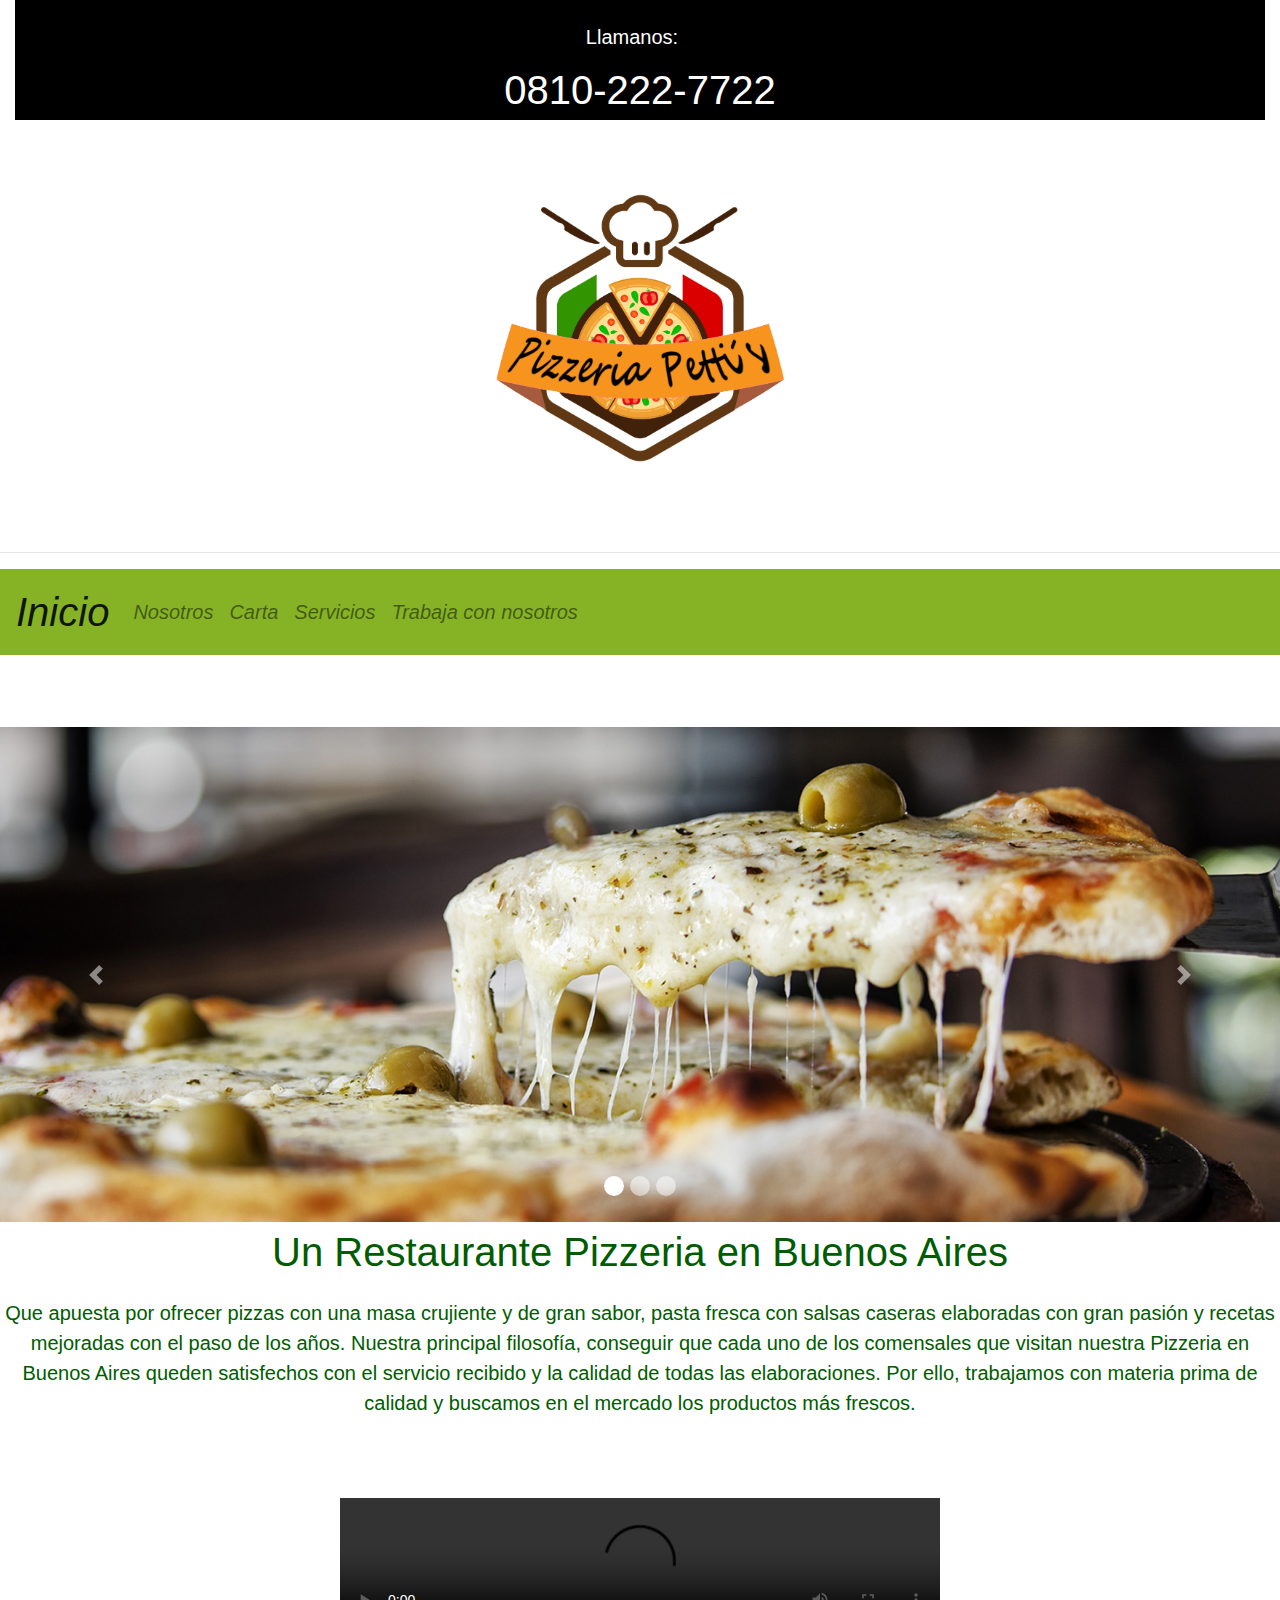
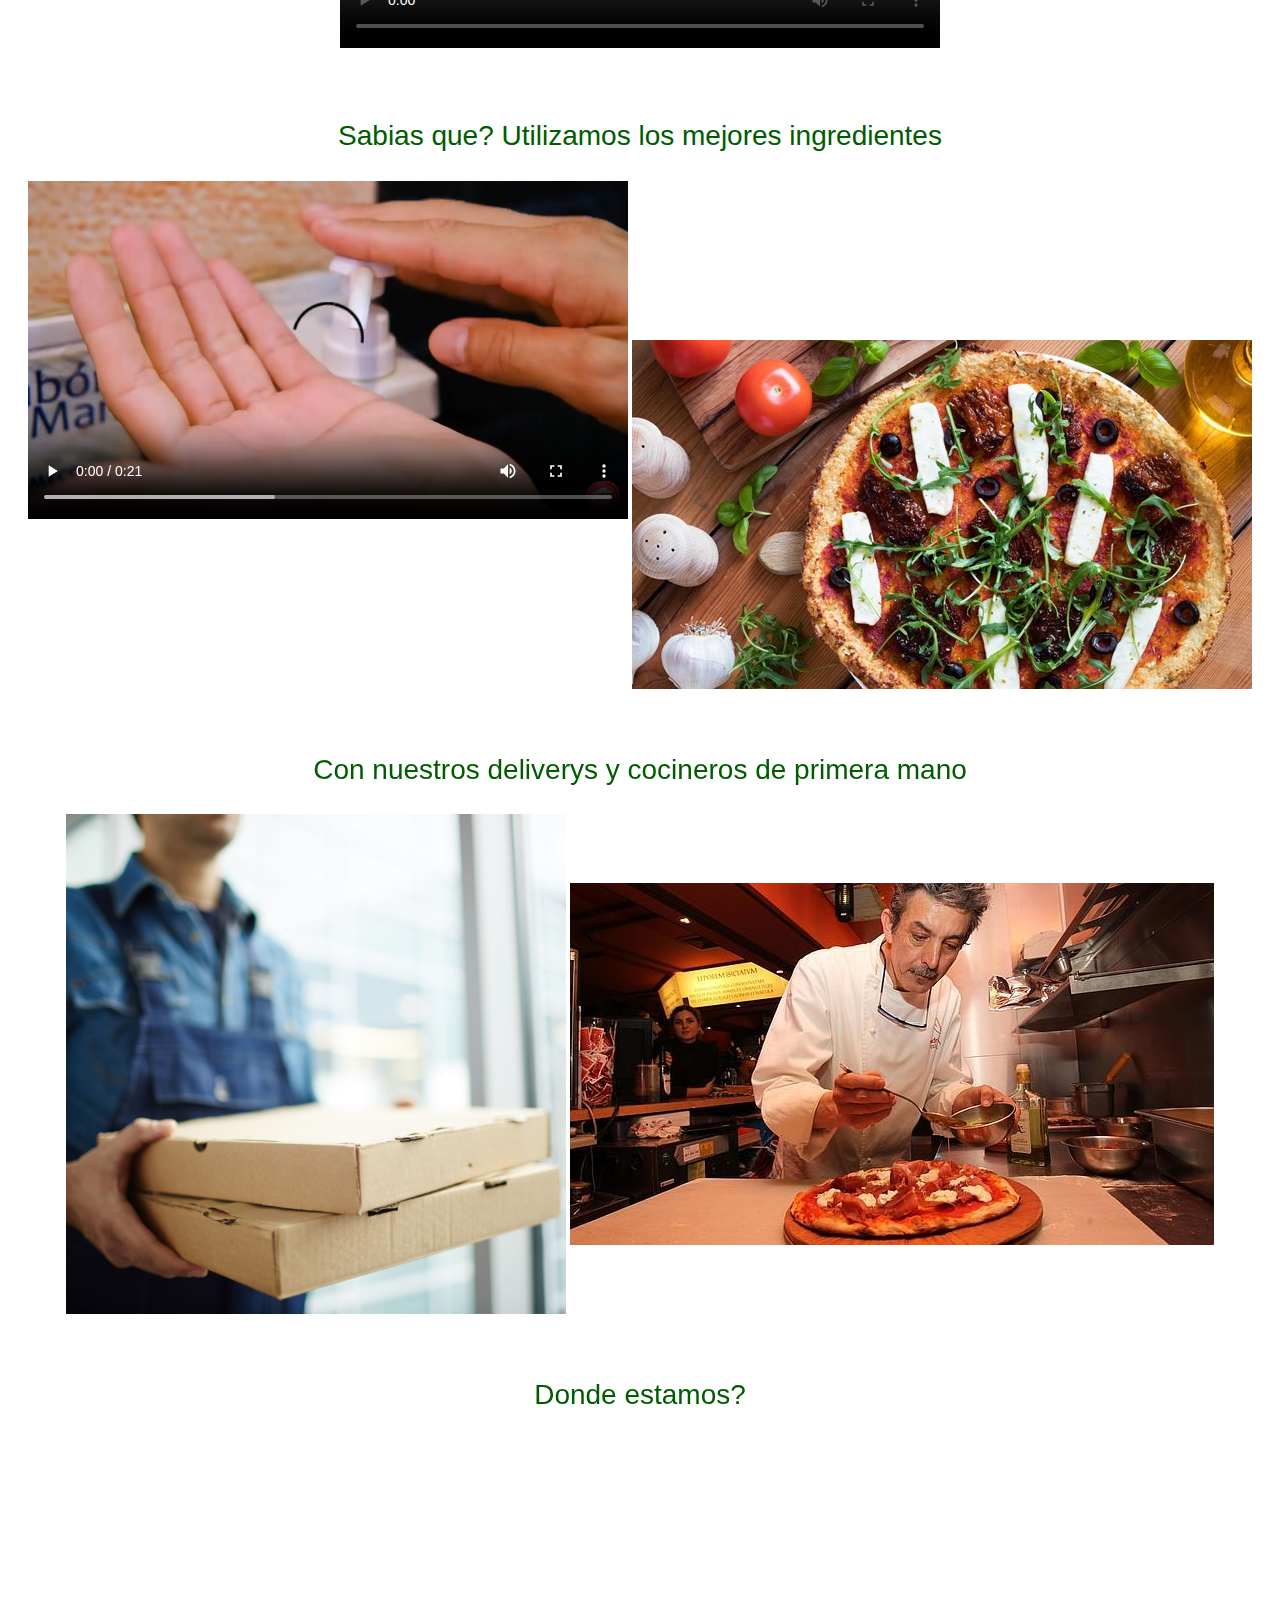
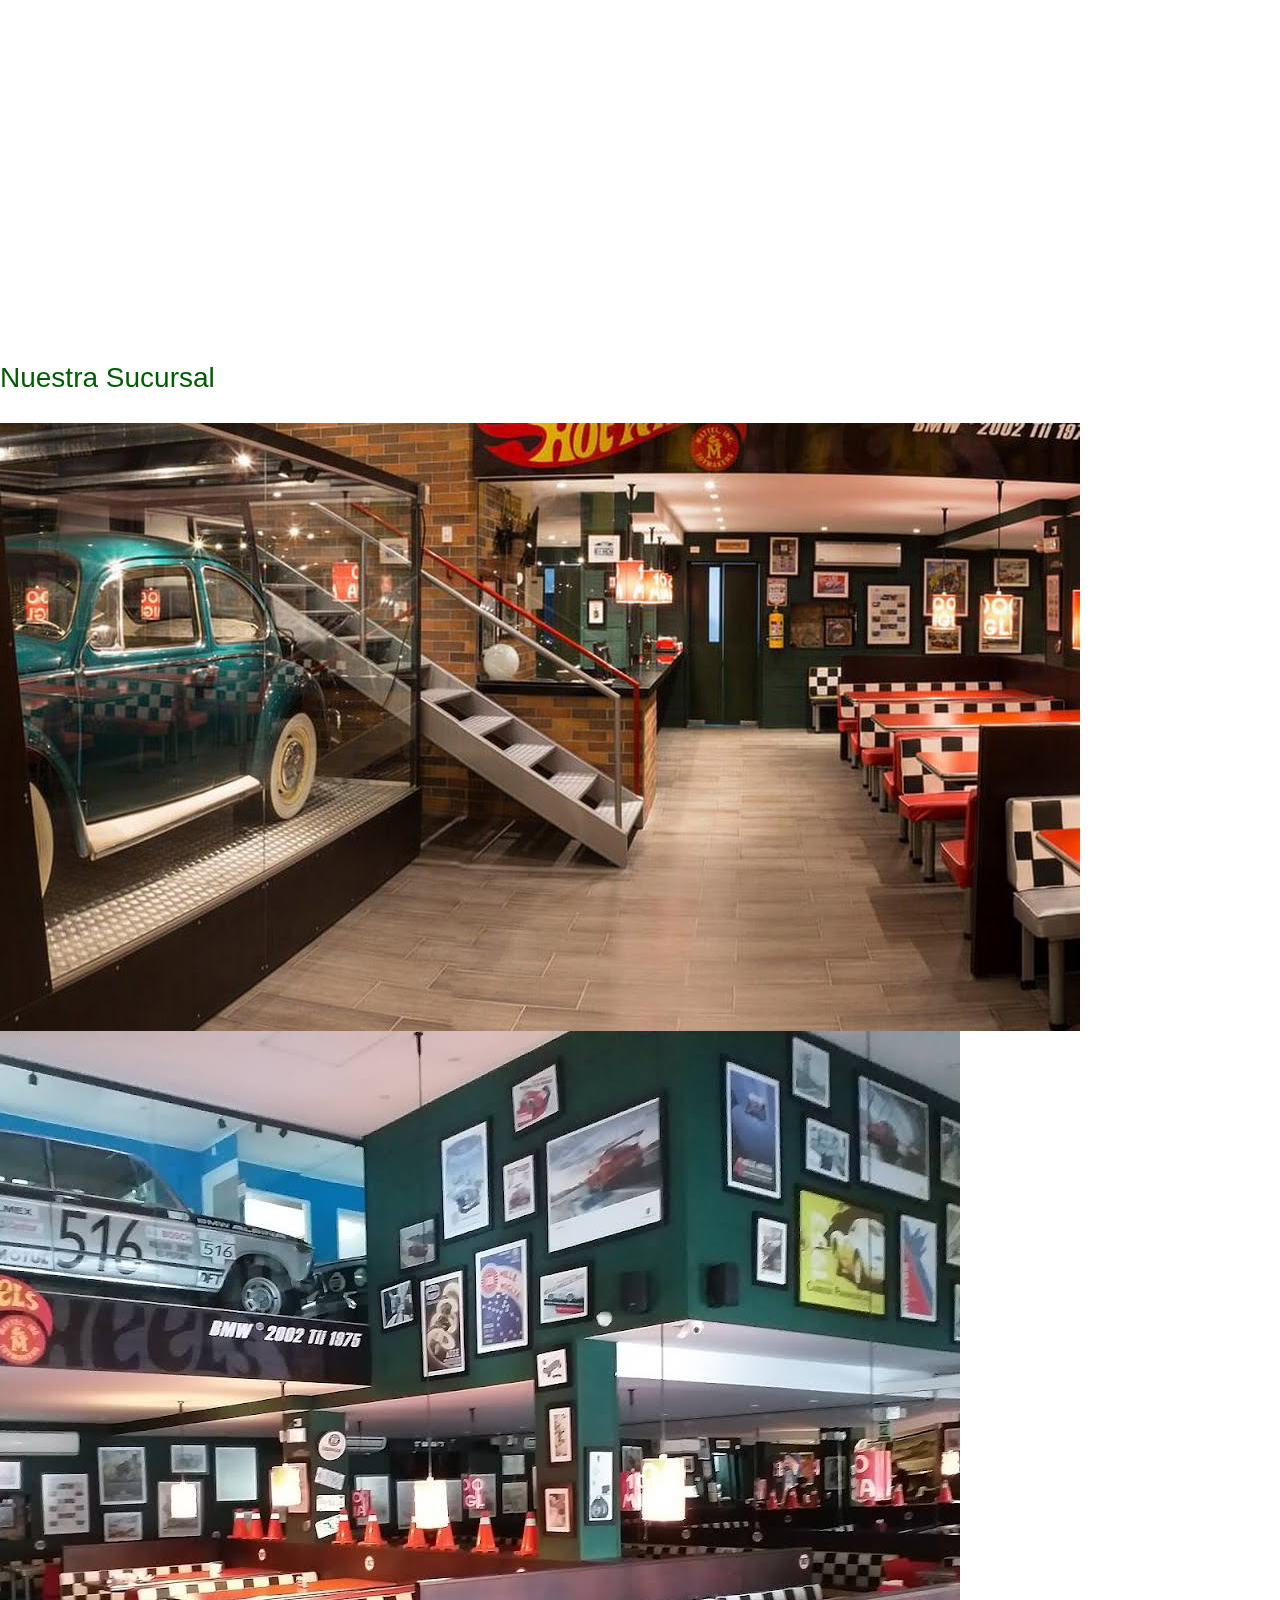
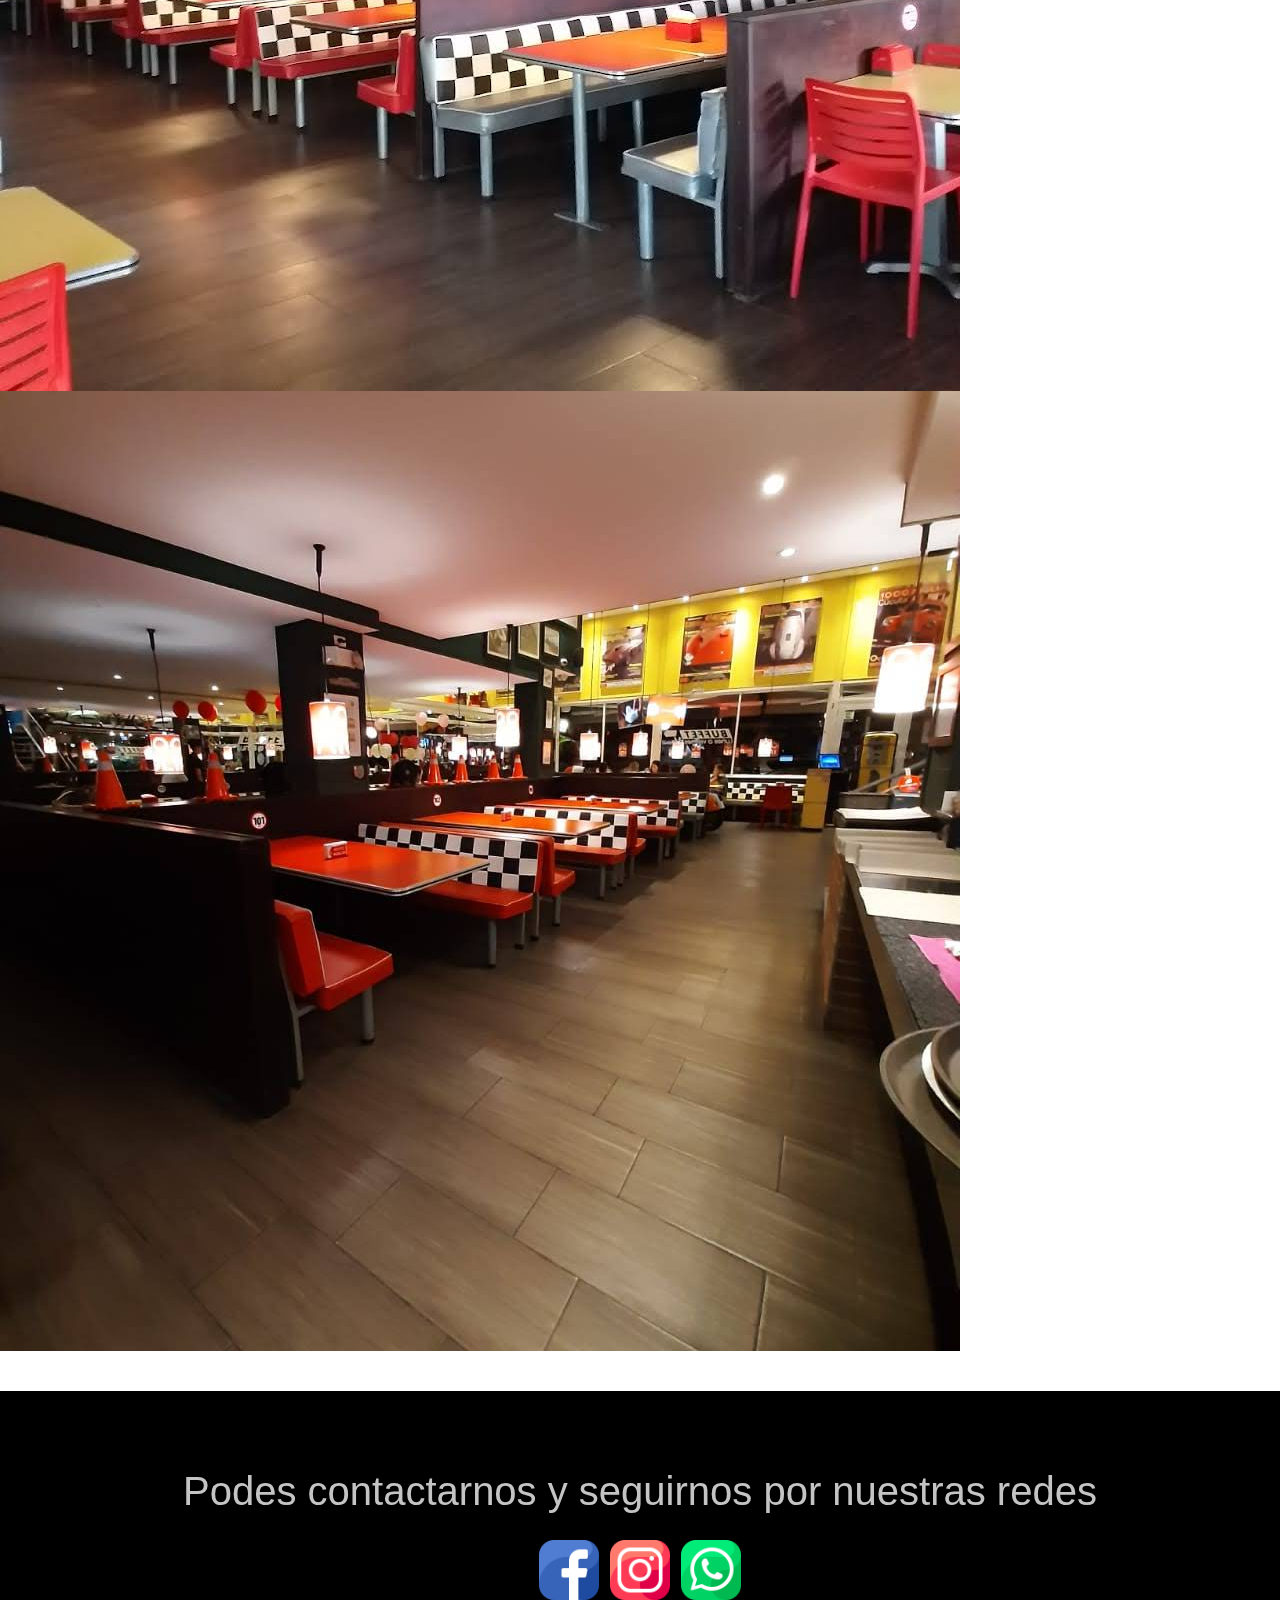
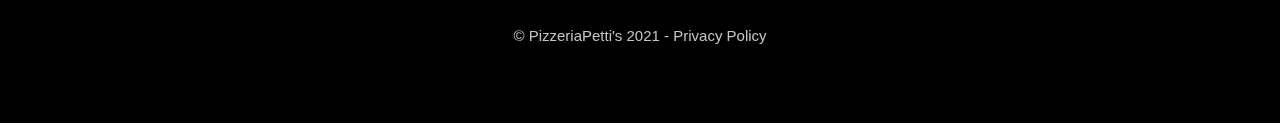
==== index.html @ 9bfde707 "Cambios en las imagenes" ====
<!DOCTYPE html>
<html lang="en">
<head>
    <meta charset="UTF-8">
    <meta http-equiv="X-UA-Compatible" content="IE=edge">
    <meta name="viewport" content="width=device-width, initial-scale=1.0">
    <title>Pizzeria Petti</title>

    <!--CSS local-->
    <link rel="stylesheet" href="style.css">

    <!--Tipografia-->
    <link rel="preconnect" href="https://fonts.googleapis.com">
    <link rel="preconnect" href="https://fonts.gstatic.com" crossorigin>
    <link href="https://fonts.googleapis.com/css2?family=Lobster&display=swap" rel="stylesheet">

    <!--CSS Bootstrap-->
    <link rel="stylesheet"href="https://cdnjs.cloudflare.com/ajax/libs/animate.css/4.1.1/animate.min.css"/>



    <!--ETIQUETAS META-->
    <!--Descripcion-->
    <meta name="description" content="Pagina web sobre un local de pizzeria donde se narra la historia, se ofrecen servicios y opciones de carta variadas">

    <!--   -->
    <meta name="Keywords" content="google, venta, publicidad, internet, avisos, marketing, servicios, buscador">
    <meta name="Keywords" content="pizza, pizzeria, venta, local, local de pizzas, italiano, pizzeria italiana, cocina italiana, comida italiana, comida clasica, pizza clasica, clasico italiano">
    <meta name="author" content="Pizzeria Petti">
    <!-- titulo y descripcion en la busqueda-->
    <meta name="title" content="Pizzeria Petti - originale e italiano">
    <meta name="description" content="Local de pizzeria con servicios, carta y mucha historia sobre la misma">
    <!--   -->

    <meta name="ROBOTS" content="INDEX, FOLLOW">
    <meta name="ROBOTS" content="ALL">
    <meta name="revisit-after" content="5 days">

    <!-- idioma -->
    <meta name="language" content="Spanish">
    <meta name="city" content="Buenos Aires">
    <meta name="country" content="Argentina">
    <meta name="doc-type" content="Web Page">
    <!--   -->

    <!DOCTYPE html>
    <html lang="en">
    <head>
        <meta charset="UTF-8">
        <meta http-equiv="X-UA-Compatible" content="IE=edge">
        <meta name="viewport" content="width=device-width, initial-scale=1.0">
        <title>Pizzeria Petti</title>
    
        <!--CSS local-->
        <link rel="stylesheet" href="style.css">
    
        <!--Tipografia-->
        <link rel="preconnect" href="https://fonts.googleapis.com">
        <link rel="preconnect" href="https://fonts.gstatic.com" crossorigin>
        <link href="https://fonts.googleapis.com/css2?family=Lobster&display=swap" rel="stylesheet">
    
        <!--CSS Bootstrap-->
        <link rel="stylesheet"href="https://cdnjs.cloudflare.com/ajax/libs/animate.css/4.1.1/animate.min.css"/>
    
    
    
        <!--ETIQUETAS META-->
        <!--Descripcion-->
        <meta name="description" content="Pagina web sobre un local de pizzeria donde se narra la historia, se ofrecen servicios y opciones de carta variadas">
    
        <!--   -->
        <meta name="Keywords" content="google, venta, publicidad, internet, avisos, marketing, servicios, buscador">
        <meta name="Keywords" content="pizza, pizzeria, venta, local, local de pizzas, italiano, pizzeria italiana, cocina italiana, comida italiana, comida clasica, pizza clasica, clasico italiano">
        <meta name="author" content="Pizzeria Petti">
        <!-- titulo y descripcion en la busqueda-->
        <meta name="title" content="Pizzeria Petti - originale e italiano">
        <meta name="description" content="Local de pizzeria con servicios, carta y mucha historia sobre la misma">
        <!--   -->
    
        <meta name="ROBOTS" content="INDEX, FOLLOW">
        <meta name="ROBOTS" content="ALL">
        <meta name="revisit-after" content="5 days">
    
        <!-- idioma -->
        <meta name="language" content="Spanish">
        <meta name="city" content="Buenos Aires">
        <meta name="country" content="Argentina">
        <meta name="doc-type" content="Web Page">
        <!--   -->
    
    
    </head>
    <body>
        <header class="header--size--color">
            <div class="container-fluid">
              <nav class="navbar-dark sticky-top">
                <a class="navbar-brand">Llamanos:</a>
                <ul class="navbar-nav">
                  <li class="nav-item">
                    0810-222-7722
                  </li>
                </ul>
              </nav>
            <div>
                <img src="img/logo de pizzeria inicio.png" alt="logo de la pizzeria" class = "logoPizza" width=400px>
            <!--
                <h1 class = "tittle">Pizzeria Petti's</h1> <br>
                <img class = "logoPizza" src="img/img logo 2.png" alt="logo"></div>
                <h2 class = "subTittle">originale e italiano</h2>
                <a href="index.html"></a><img class="header__img--size" src="img/img logo 2.png" alt="logo de la pizzeria" width="200px">
                -->
        </header> <hr>
                    
            
        <main>
            <!--Nav de Bootstrap-->
            <nav class="navbar navbar-expand-lg navbar-light color-nav">
                <a class="navbar-brand" href="index.html" >Inicio</a>
                <!--A partir de aca es donde se separan al tener una resolucion menor-->
                <button class="navbar-toggler" type="button" data-toggle="collapse" data-target="#navbarNav" aria-controls="navbarNav" aria-expanded="false" aria-label="Toggle navigation">
                  <span class="navbar-toggler-icon"></span>
                </button>
                <div class="collapse navbar-collapse" id="navbarNav">
                  <ul class="navbar-nav">
                    <li class="nav-item">
                        <a class="nav-link" href="nosotros.html">Nosotros</a>
                    </li>
                    <li class="nav-item">
                        <a class="nav-link" href="carta.html">Carta</a>
                    </li>
                    <li class="nav-item">
                        <a class="nav-link" href="servicios.html">Servicios</a>
                    </li>
                    <li class="nav-item">
                        <a class="nav-link" href="contacto.html">Trabaja con nosotros</a>
                    </li>
                  </ul>
                </div>
              </nav>
              <br><br><br>
            
    
            <!--CAROUSEL-->
            <div class="sec">
    
                <div id="demo" class="carousel slide" data-ride="carousel">
    
                    <!-- Indicators -->
                    <ul class="carousel-indicators">
                        <li data-target="#demo" data-slide-to="0" class="active"></li>
                        <li data-target="#demo" data-slide-to="1"></li>
                        <li data-target="#demo" data-slide-to="2"></li>
                    </ul>
                
                    <!-- The slideshow -->
                    <div class="carousel-inner">
                    <div class="carousel-item active">
                        <img src="img/carousel 1.jpg" alt="pizza 1">
                    </div>
                    <div class="carousel-item">
                        <img src="img/carousel 2.jpg" alt="pizza 2">
                    </div>
                    <div class="carousel-item">
                        <img src="img/carousel 3.jpg" alt="pizza 3">
                    </div>
                
                    <!-- Left and right controls -->
                    <a class="carousel-control-prev" href="#demo" data-slide="prev">
                    <span class="carousel-control-prev-icon"></span>
                    </a>
                    <a class="carousel-control-next" href="#demo" data-slide="next">
                    <span class="carousel-control-next-icon"></span>
                    </a>
                
                </div>
            </div>
                
            <div class="importantText">
                <p class="importantTextTitle">Un Restaurante Pizzeria en Buenos Aires</p>
                <p class="importantText-text-1">Que apuesta por ofrecer pizzas con una masa crujiente y de gran sabor, pasta fresca con salsas caseras elaboradas con gran pasión y recetas mejoradas con el paso de los años.
                
                Nuestra principal filosofía, conseguir que cada uno de los comensales que visitan nuestra Pizzeria en Buenos Aires queden satisfechos con el servicio recibido y la calidad de todas las elaboraciones. Por ello, trabajamos con materia prima de calidad y buscamos en el mercado los productos más frescos.</p> 
            </div>
    
            <div class="article__align">
                <video class="article__video--size" src="videos/video pizzas.mp4" controls preload="auto" width="600px" class="paddingCenter"></video>
    
                <h3 class="article__animation">Sabias que? Utilizamos los mejores ingredientes</h3>
                <video class="article__video--size"src="videos/video ingredientes.mp4" controls width="600px"></video>
                <img src="galeria/ingredientes 2.jpg" alt="ingredientes">
    
                <h3>Con nuestros deliverys y cocineros de primera mano</h3>
                <img class="article__img--size" src="galeria/delivery.jpg" alt="delivery" width="500px">
                <img class="article__img--size" src="galeria/chefs.jpg" alt="cocineros">
    
                <h3>Donde estamos?</h3>
                <iframe src="https://www.google.com/maps/embed?pb=!1m18!1m12!1m3!1d87506.65284591424!2d-58.463329864089964!3d-34.618227421806665!2m3!1f0!2f0!3f0!3m2!1i1024!2i768!4f13.1!3m3!1m2!1s0x95bcca3b4ef90cbd%3A0xa0b3812e88e88e87!2sBuenos%20Aires%2C%20CABA!5e0!3m2!1ses!2sar!4v1634168622980!5m2!1ses!2sar" width="600" height="450" style="border:0;" allowfullscreen=""    loading="lazy"></iframe>
    
            </div>
            
                    
            <!--EACH - INICIO-->
            <div class="article__align-sucursal">
                <h3>Nuestra Sucursal</h3>
                <img src="img/local/local1.jpg" alt="primera imagen del local">
                <img src="img/local/local2.jpg" alt="segunda imagen del local">
                <img src="img/local/local3.jpg" alt="tercer imagen del local">
            </div>

    
        </main>
        <footer class="footer__bg--color footer--font">
            <div class="redesSociales" alt="reaccion logo" width="60"><p>Podes contactarnos y seguirnos por nuestras redes</p>
                <img src="img/redes sociales logos/facebook-logo.png" alt="facebook" width="60px">
                <img src="img/redes sociales logos/instagram-logo.png" alt="instagram" width="60px">
                <img src="img/redes sociales logos/whatsapp-logo.png" alt="whatsapp" width="60px">
            </div>
            <p class="privacy-policy-font">© PizzeriaPetti's 2021 - Privacy Policy</p>
        </footer>
        
        <!--BOOTSTRAP LIBRERIA JS-->
    
        <script src="https://cdn.jsdelivr.net/npm/jquery@3.5.1/dist/jquery.slim.min.js" integrity="sha384-DfXdz2htPH0lsSSs5nCTpuj/zy4C+OGpamoFVy38MVBnE+IbbVYUew+OrCXaRkfj" crossorigin="anonymous"></script>
    
        <script src="https://cdn.jsdelivr.net/npm/popper.js@1.16.1/dist/umd/popper.min.js" integrity="sha384-9/reFTGAW83EW2RDu2S0VKaIzap3H66lZH81PoYlFhbGU+6BZp6G7niu735Sk7lN" crossorigin="anonymous"></script>
        <script src="https://cdn.jsdelivr.net/npm/bootstrap@4.6.1/dist/js/bootstrap.min.js" integrity="sha384-VHvPCCyXqtD5DqJeNxl2dtTyhF78xXNXdkwX1CZeRusQfRKp+tA7hAShOK/B/fQ2" crossorigin="anonymous"></script>
    
        <link rel="stylesheet" href="https://cdn.jsdelivr.net/npm/bootstrap@4.6.1/dist/css/bootstrap.min.css" integrity="sha384-zCbKRCUGaJDkqS1kPbPd7TveP5iyJE0EjAuZQTgFLD2ylzuqKfdKlfG/eSrtxUkn" crossorigin="anonymous">
    
        <!--VINCULAR BOOTSTRAP CSS-->
    
        <link rel="stylesheet" href="css/bootstrap.min.css">
    
        <!--VINCULAR BOOTSTRAP JS-->
        
        <script src="js/bootstrap.min.js"></script>
    
    </body>
    </html>
---- style.css ----
* {
  margin: 0;
  padding: 0;
}

/*.color-nav{
    background-color:rgb(231, 125, 118);
}*/
.navbar {
  font-size: 20px;
  font-style: italic;
}

.navbar .color-nav {
  color: black;
}

.navbar .navbar-brand {
  font-size: 40px;
}

.header__img--size:hover {
  -webkit-transition: -webkit-transform 0.5s ease;
  transition: -webkit-transform 0.5s ease;
  transition: transform 0.5s ease;
  transition: transform 0.5s ease, -webkit-transform 0.5s ease;
  -webkit-transform: scale(1.2, 1.2);
          transform: scale(1.2, 1.2);
}

.article_animation {
  -webkit-animation-name: efecto;
          animation-name: efecto;
  -webkit-animation-timing-function: ease-in;
          animation-timing-function: ease-in;
  -webkit-animation-duration: 1s;
          animation-duration: 1s;
}

body {
  background-repeat: repeat;
  background-size: cover;
  background-size: contain;
}

main {
  color: #005c00;
  font-family: 'Urbanist', sans-serif;
}

fieldset {
  background-color: #dfd9a3;
  color: #753939;
  background: -webkit-gradient(linear, left top, left bottom, from(#ede9c0), color-stop(49%, #e8e199), to(#e6dc7a));
  background: linear-gradient(#ede9c0 0%, #e8e199 49%, #e6dc7a 100%);
}

.border {
  border: 5px solid #ca4355;
}

.importantText {
  text-align: center;
}

.importantTextTitle {
  font-size: 40px;
}

.importantText-text-1 {
  font-size: 20px;
}

.imagenesSucursal-size {
  -webkit-box-align: center;
      -ms-flex-align: center;
          align-items: center;
}

.nosotrosFont {
  font-size: 110%;
  /*text-transform: lowercase;*/
  word-spacing: 5px;
  display: -webkit-box;
  display: -ms-flexbox;
  display: flex;
  -ms-flex-wrap: wrap;
      flex-wrap: wrap;
  -webkit-box-orient: horizontal;
  -webkit-box-direction: normal;
      -ms-flex-direction: row;
          flex-direction: row;
  -webkit-box-pack: center;
      -ms-flex-pack: center;
          justify-content: center;
  -webkit-animation-name: efecto;
          animation-name: efecto;
  -webkit-animation-timing-function: ease-in;
          animation-timing-function: ease-in;
  -webkit-animation-duration: 1s;
          animation-duration: 1s;
}

.imgCarta:hover {
  -webkit-transition: -webkit-transform 0.5s ease;
  transition: -webkit-transform 0.5s ease;
  transition: transform 0.5s ease;
  transition: transform 0.5s ease, -webkit-transform 0.5s ease;
  -webkit-transform: scale(1.2, 1.2);
          transform: scale(1.2, 1.2);
}

.textPadding, h3, .article__align {
  padding-top: 5%;
}

h3 {
  padding-bottom: 20px;
}

.cartaCenter {
  -webkit-animation-name: efecto;
          animation-name: efecto;
  -webkit-animation-timing-function: ease-in;
          animation-timing-function: ease-in;
  -webkit-animation-duration: 0.5s;
          animation-duration: 0.5s;
}

.cartaCenter li {
  display: inline-block;
  padding-left: 7%;
  padding-right: 2%;
  padding-bottom: 8%;
}

.contenedores {
  display: -ms-grid;
  display: grid;
  font-size: 20px;
  color: #31a331;
  border: 3px solid black;
  -ms-grid-columns: 1fr 1fr 1fr;
      grid-template-columns: 1fr 1fr 1fr;
  -ms-grid-rows: 30% 50% 20%;
      grid-template-rows: 30% 50% 20%;
      grid-template-areas: "header header header" "relleno relleno relleno" "footer footer footer";
  -webkit-animation-name: efecto;
          animation-name: efecto;
  -webkit-animation-timing-function: ease-in;
          animation-timing-function: ease-in;
  -webkit-animation-duration: 0.5s;
          animation-duration: 0.5s;
}

.container, .nosotrosFont, .article__align, .cartaCenter li, .contenedores {
  text-align: center;
}

.container-fixed {
  width: 100%;
}

.relleno {
  grid-area: "relleno";
  background-color: white;
  height: 100px;
}

.carousel .carousel-indicators li {
  height: 20px;
  width: 20px;
  border-radius: 100%;
}

.carousel img {
  -o-object-fit: cover;
     object-fit: cover;
  -o-object-position: center;
     object-position: center;
  height: 55vh;
  width: 100%;
}

.footer {
  grid-area: "footer";
  background-color: white;
  height: 40px;
}

.local1-icon {
  background-image: url("img/local/local1.jpg");
  background-size: cover;
  background-position: center;
}

.local2-icon {
  background-image: url("img/local/local2.jpg");
  background-size: cover;
  background-position: center;
}

.local3-icon {
  background-image: url("img/local/local3.jpg");
  background-size: cover;
  background-position: center;
}

@media only screen and (max-width: 480px) {
  .contenedores {
    font-size: 12px;
    padding-bottom: 20px;
  }
  .nosotrosFont {
    font-size: 15px;
  }
}

@media only screen and (max-width: 600px) {
  .contenedores {
    font-size: 14px;
    padding-bottom: 50px;
  }
  .nosotrosFont {
    font-size: 16px;
  }
  .cartaCenter {
    font-size: 20px;
  }
}

@media only screen and (max-width: 1200px) {
  .contenedores {
    font-size: 18px;
    padding-bottom: 50px;
  }
  .nosotrosFont {
    font-size: 20px;
  }
  .cartaCenter {
    font-size: 20px;
  }
}

@-webkit-keyframes efecto {
  0% {
    opacity: 10%;
  }
  50% {
    opacity: 50%;
  }
}

@keyframes efecto {
  0% {
    opacity: 10%;
  }
  50% {
    opacity: 50%;
  }
}

.header--size--color {
  font-size: 40px;
  text-align: center;
  font-family: sans-serif;
  -webkit-transition: 2s;
  transition: 2s;
}

.logoPizza {
  padding: 20px;
  border: 20px solid white;
  margin: 20px;
  -webkit-animation-name: efecto;
          animation-name: efecto;
  -webkit-animation-timing-function: ease-in;
          animation-timing-function: ease-in;
  -webkit-animation-duration: 1s;
          animation-duration: 1s;
}

.navbar-dark {
  background-color: black;
}

.nav-item {
  color: white;
}

.color-nav {
  background-color: #86b325;
}

footer {
  background-color: black;
  color: #c4c4c4;
  font-family: 'Urbanist', sans-serif;
  font-size: 35px;
  text-align: center;
  padding: 20px;
  margin-top: 40px;
  border: 40px solid black;
}

footer .privacy-policy-font {
  font-size: 15px;
}

footer .redesSociales {
  font-size: 40px;
  padding: 10px;
  border-bottom: 15px solid black;
}
/*# sourceMappingURL=style.css.map */
---- style.css ----
* {
  margin: 0;
  padding: 0;
}

/*.color-nav{
    background-color:rgb(231, 125, 118);
}*/
.navbar {
  font-size: 20px;
  font-style: italic;
}

.navbar .color-nav {
  color: black;
}

.navbar .navbar-brand {
  font-size: 40px;
}

.header__img--size:hover {
  -webkit-transition: -webkit-transform 0.5s ease;
  transition: -webkit-transform 0.5s ease;
  transition: transform 0.5s ease;
  transition: transform 0.5s ease, -webkit-transform 0.5s ease;
  -webkit-transform: scale(1.2, 1.2);
          transform: scale(1.2, 1.2);
}

.article_animation {
  -webkit-animation-name: efecto;
          animation-name: efecto;
  -webkit-animation-timing-function: ease-in;
          animation-timing-function: ease-in;
  -webkit-animation-duration: 1s;
          animation-duration: 1s;
}

body {
  background-repeat: repeat;
  background-size: cover;
  background-size: contain;
}

main {
  color: #005c00;
  font-family: 'Urbanist', sans-serif;
}

fieldset {
  background-color: #dfd9a3;
  color: #753939;
  background: -webkit-gradient(linear, left top, left bottom, from(#ede9c0), color-stop(49%, #e8e199), to(#e6dc7a));
  background: linear-gradient(#ede9c0 0%, #e8e199 49%, #e6dc7a 100%);
}

.border {
  border: 5px solid #ca4355;
}

.importantText {
  text-align: center;
}

.importantTextTitle {
  font-size: 40px;
}

.importantText-text-1 {
  font-size: 20px;
}

.imagenesSucursal-size {
  -webkit-box-align: center;
      -ms-flex-align: center;
          align-items: center;
}

.nosotrosFont {
  font-size: 110%;
  /*text-transform: lowercase;*/
  word-spacing: 5px;
  display: -webkit-box;
  display: -ms-flexbox;
  display: flex;
  -ms-flex-wrap: wrap;
      flex-wrap: wrap;
  -webkit-box-orient: horizontal;
  -webkit-box-direction: normal;
      -ms-flex-direction: row;
          flex-direction: row;
  -webkit-box-pack: center;
      -ms-flex-pack: center;
          justify-content: center;
  -webkit-animation-name: efecto;
          animation-name: efecto;
  -webkit-animation-timing-function: ease-in;
          animation-timing-function: ease-in;
  -webkit-animation-duration: 1s;
          animation-duration: 1s;
}

.imgCarta:hover {
  -webkit-transition: -webkit-transform 0.5s ease;
  transition: -webkit-transform 0.5s ease;
  transition: transform 0.5s ease;
  transition: transform 0.5s ease, -webkit-transform 0.5s ease;
  -webkit-transform: scale(1.2, 1.2);
          transform: scale(1.2, 1.2);
}

.textPadding, h3, .article__align {
  padding-top: 5%;
}

h3 {
  padding-bottom: 20px;
}

.cartaCenter {
  -webkit-animation-name: efecto;
          animation-name: efecto;
  -webkit-animation-timing-function: ease-in;
          animation-timing-function: ease-in;
  -webkit-animation-duration: 0.5s;
          animation-duration: 0.5s;
}

.cartaCenter li {
  display: inline-block;
  padding-left: 7%;
  padding-right: 2%;
  padding-bottom: 8%;
}

.contenedores {
  display: -ms-grid;
  display: grid;
  font-size: 20px;
  color: #31a331;
  border: 3px solid black;
  -ms-grid-columns: 1fr 1fr 1fr;
      grid-template-columns: 1fr 1fr 1fr;
  -ms-grid-rows: 30% 50% 20%;
      grid-template-rows: 30% 50% 20%;
      grid-template-areas: "header header header" "relleno relleno relleno" "footer footer footer";
  -webkit-animation-name: efecto;
          animation-name: efecto;
  -webkit-animation-timing-function: ease-in;
          animation-timing-function: ease-in;
  -webkit-animation-duration: 0.5s;
          animation-duration: 0.5s;
}

.container, .nosotrosFont, .article__align, .cartaCenter li, .contenedores {
  text-align: center;
}

.container-fixed {
  width: 100%;
}

.relleno {
  grid-area: "relleno";
  background-color: white;
  height: 100px;
}

.carousel .carousel-indicators li {
  height: 20px;
  width: 20px;
  border-radius: 100%;
}

.carousel img {
  -o-object-fit: cover;
     object-fit: cover;
  -o-object-position: center;
     object-position: center;
  height: 55vh;
  width: 100%;
}

.footer {
  grid-area: "footer";
  background-color: white;
  height: 40px;
}

.local1-icon {
  background-image: url("img/local/local1.jpg");
  background-size: cover;
  background-position: center;
}

.local2-icon {
  background-image: url("img/local/local2.jpg");
  background-size: cover;
  background-position: center;
}

.local3-icon {
  background-image: url("img/local/local3.jpg");
  background-size: cover;
  background-position: center;
}

@media only screen and (max-width: 480px) {
  .contenedores {
    font-size: 12px;
    padding-bottom: 20px;
  }
  .nosotrosFont {
    font-size: 15px;
  }
}

@media only screen and (max-width: 600px) {
  .contenedores {
    font-size: 14px;
    padding-bottom: 50px;
  }
  .nosotrosFont {
    font-size: 16px;
  }
  .cartaCenter {
    font-size: 20px;
  }
}

@media only screen and (max-width: 1200px) {
  .contenedores {
    font-size: 18px;
    padding-bottom: 50px;
  }
  .nosotrosFont {
    font-size: 20px;
  }
  .cartaCenter {
    font-size: 20px;
  }
}

@-webkit-keyframes efecto {
  0% {
    opacity: 10%;
  }
  50% {
    opacity: 50%;
  }
}

@keyframes efecto {
  0% {
    opacity: 10%;
  }
  50% {
    opacity: 50%;
  }
}

.header--size--color {
  font-size: 40px;
  text-align: center;
  font-family: sans-serif;
  -webkit-transition: 2s;
  transition: 2s;
}

.logoPizza {
  padding: 20px;
  border: 20px solid white;
  margin: 20px;
  -webkit-animation-name: efecto;
          animation-name: efecto;
  -webkit-animation-timing-function: ease-in;
          animation-timing-function: ease-in;
  -webkit-animation-duration: 1s;
          animation-duration: 1s;
}

.navbar-dark {
  background-color: black;
}

.nav-item {
  color: white;
}

.color-nav {
  background-color: #86b325;
}

footer {
  background-color: black;
  color: #c4c4c4;
  font-family: 'Urbanist', sans-serif;
  font-size: 35px;
  text-align: center;
  padding: 20px;
  margin-top: 40px;
  border: 40px solid black;
}

footer .privacy-policy-font {
  font-size: 15px;
}

footer .redesSociales {
  font-size: 40px;
  padding: 10px;
  border-bottom: 15px solid black;
}
/*# sourceMappingURL=style.css.map */
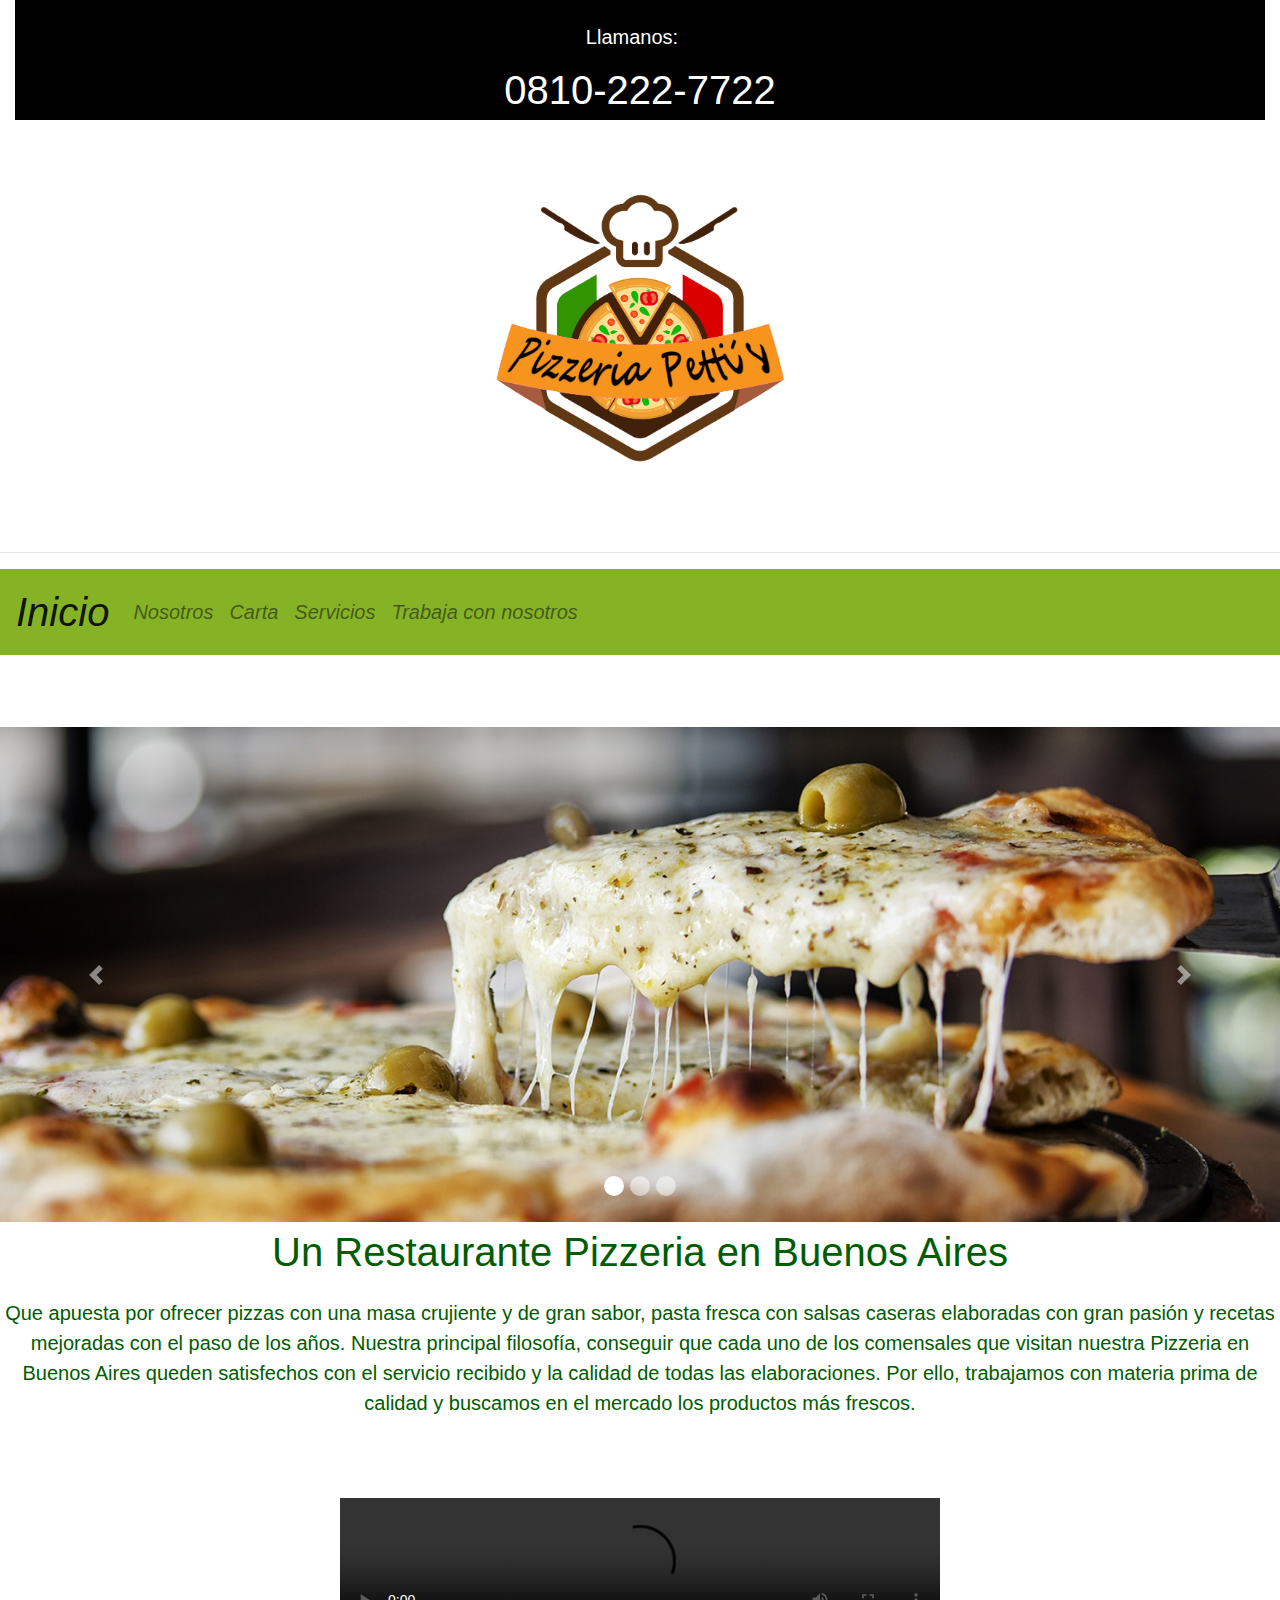
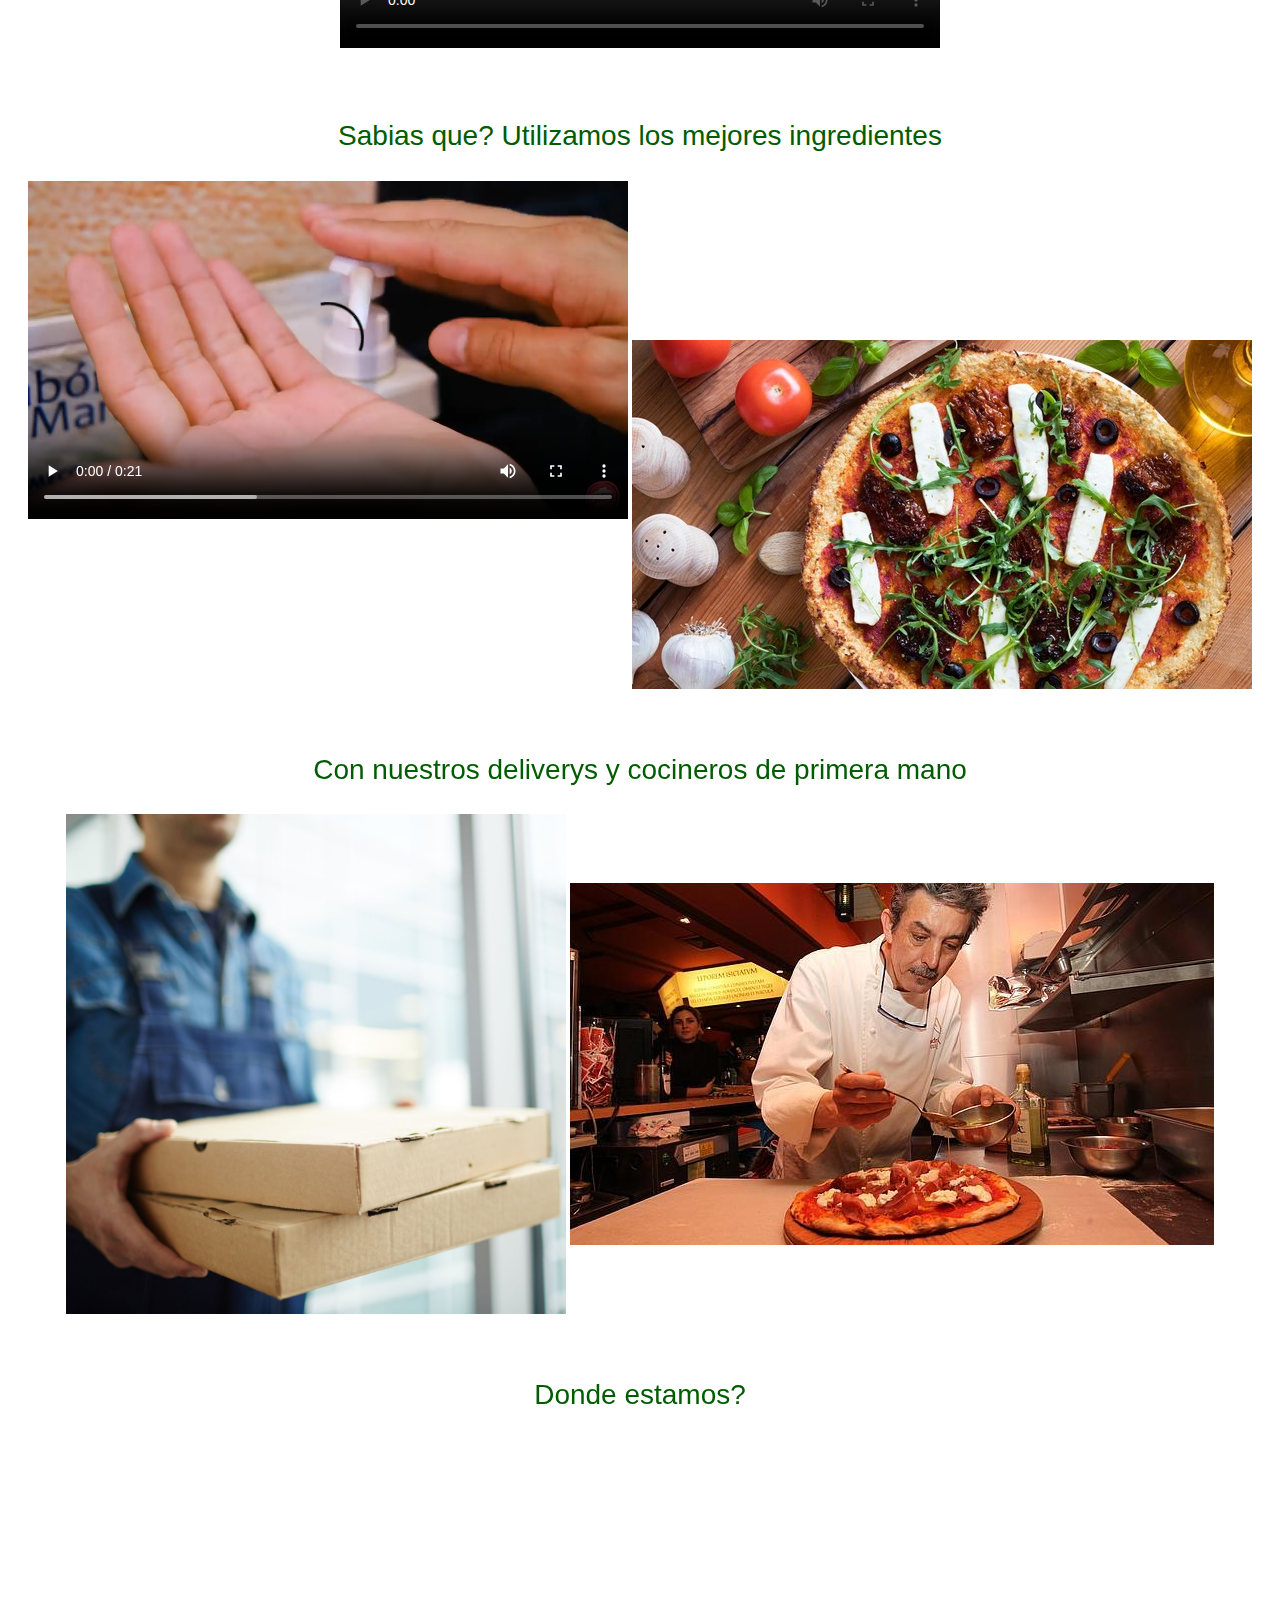
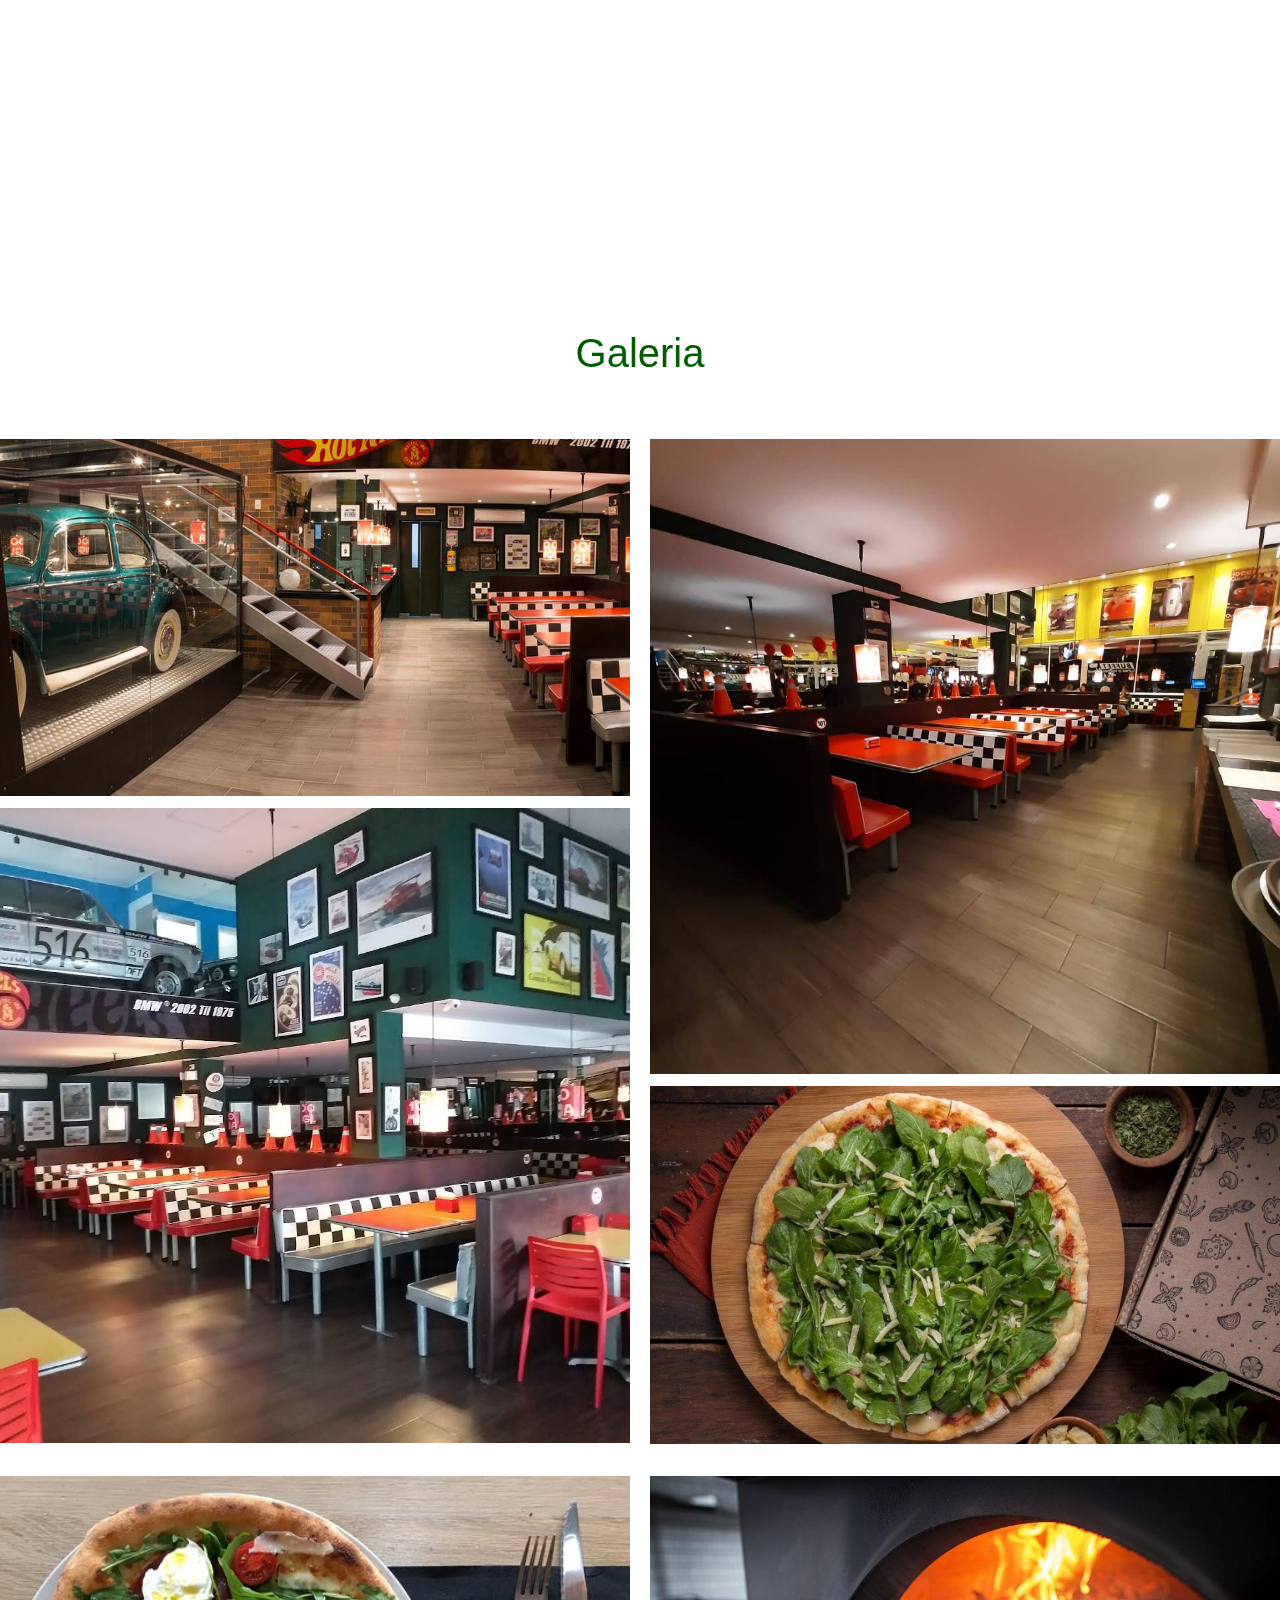
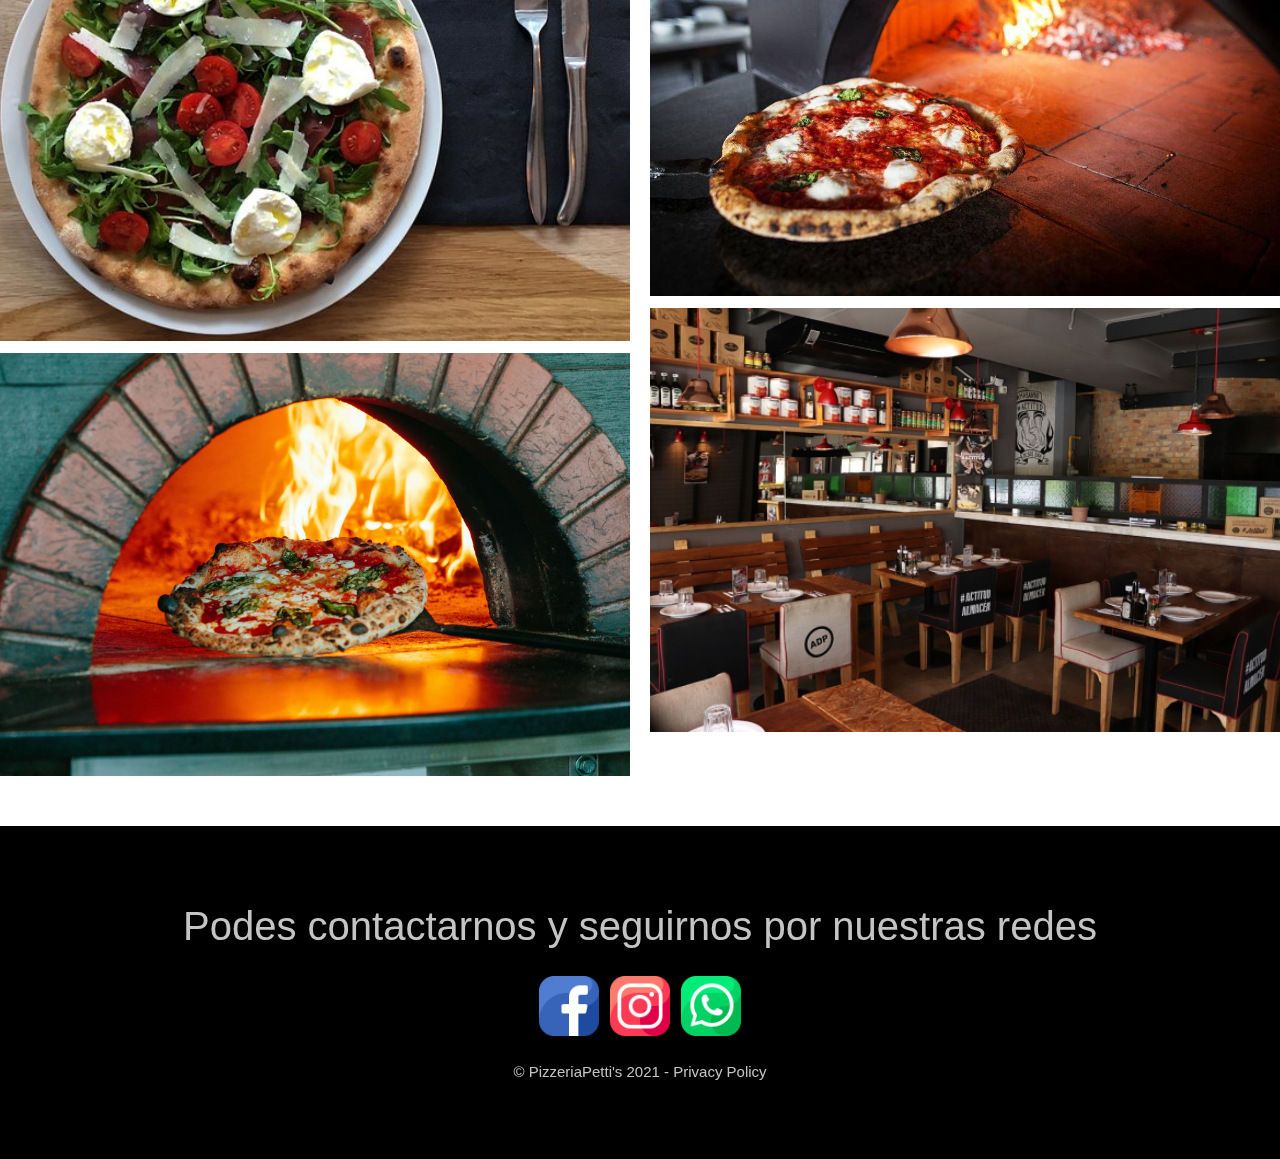
==== commit 9d394c18: "Grid galeria de imagenes" ====
--- a/index.html
+++ b/index.html
@@ -197,16 +197,31 @@
                 <iframe src="https://www.google.com/maps/embed?pb=!1m18!1m12!1m3!1d87506.65284591424!2d-58.463329864089964!3d-34.618227421806665!2m3!1f0!2f0!3f0!3m2!1i1024!2i768!4f13.1!3m3!1m2!1s0x95bcca3b4ef90cbd%3A0xa0b3812e88e88e87!2sBuenos%20Aires%2C%20CABA!5e0!3m2!1ses!2sar!4v1634168622980!5m2!1ses!2sar" width="600" height="450" style="border:0;" allowfullscreen=""    loading="lazy"></iframe>
     
             </div>
+        
+            <!-- Header -->
+            <div class="headerGrid">
+                <h1>Galeria</h1>
+            </div>
             
-                    
-            <!--EACH - INICIO-->
-            <div class="article__align-sucursal">
-                <h3>Nuestra Sucursal</h3>
-                <img src="img/local/local1.jpg" alt="primera imagen del local">
-                <img src="img/local/local2.jpg" alt="segunda imagen del local">
-                <img src="img/local/local3.jpg" alt="tercer imagen del local">
-            </div>
-
+            <!-- Galeria de imagenes -->
+            <div class="row"> 
+                <div class="column">
+                <img src="img/local/img-1.jpg" style="width:100%">
+                <img src="img/local/img-2.jpg" style="width:100%">
+                </div>
+                <div class="column">
+                <img src="img/local/img-3.jpg" style="width:100%">
+                <img src="img/local/img-4.jpg" style="width:100%">
+                </div>  
+                <div class="column">
+                <img src="img/local/img-5.jpg" style="width:100%">
+                <img src="img/local/img-6.jpg" style="width:100%">
+                </div>
+                <div class="column">
+                <img src="img/local/img-7.jpg" style="width:100%">
+                <img src="img/local/img-8.jpeg" style="width:100%">
+                </div>
+            </div>
     
         </main>
         <footer class="footer__bg--color footer--font">
--- a/style.css
+++ b/style.css
@@ -1,10 +1,12 @@
 * {
   margin: 0;
   padding: 0;
-}
-
-/*.color-nav{
-    background-color:rgb(231, 125, 118);
+  -webkit-box-sizing: border-box;
+          box-sizing: border-box;
+}
+
+/*.color-nav{
+    background-color:rgb(231, 125, 118);
 }*/
 .navbar {
   font-size: 20px;
@@ -79,6 +81,7 @@
 
 .nosotrosFont {
   font-size: 110%;
+  text-align: center;
   /*text-transform: lowercase;*/
   word-spacing: 5px;
   display: -webkit-box;
@@ -118,6 +121,10 @@
   padding-bottom: 20px;
 }
 
+.article__align {
+  text-align: center;
+}
+
 .cartaCenter {
   -webkit-animation-name: efecto;
           animation-name: efecto;
@@ -128,39 +135,48 @@
 }
 
 .cartaCenter li {
+  text-align: center;
   display: inline-block;
   padding-left: 7%;
   padding-right: 2%;
   padding-bottom: 8%;
 }
 
-.contenedores {
-  display: -ms-grid;
-  display: grid;
-  font-size: 20px;
-  color: #31a331;
-  border: 3px solid black;
-  -ms-grid-columns: 1fr 1fr 1fr;
-      grid-template-columns: 1fr 1fr 1fr;
-  -ms-grid-rows: 30% 50% 20%;
-      grid-template-rows: 30% 50% 20%;
-      grid-template-areas: "header header header"- "relleno relleno relleno"- "footer footer footer";
-  -webkit-animation-name: efecto;
-          animation-name: efecto;
-  -webkit-animation-timing-function: ease-in;
-          animation-timing-function: ease-in;
-  -webkit-animation-duration: 0.5s;
-          animation-duration: 0.5s;
-}
-
-.container, .nosotrosFont, .article__align, .cartaCenter li, .contenedores {
-  text-align: center;
-}
-
-.container-fixed {
-  width: 100%;
+/*.contenedores{
+    display: grid;
+    font-size: $small;
+    @extend .container;
+    color:$lightGreen;
+    border: 3px solid $black;
+    grid-template-columns: 1fr 1fr 1fr;
+    grid-template-rows: 30% $cincuenta 20%;
+    grid-template-areas: "header header header"
+                         "relleno relleno relleno"
+                         "footer footer footer";
+    animation-name: efecto;
+    animation-timing-function: ease-in;
+    animation-duration: 0.5s;
+}*/
+.headerGrid {
+  text-align: center;
+  padding: 32px;
+}
+
+/* Crea 2 columnas iguales que se encuentra una junto a la otra, es lo que permite que las imagenes se junten */
+.column {
+  float: left;
+  width: 50%;
+  padding: 10px;
+}
+
+.column img {
+  margin-top: 12px;
+}
+
+.row:after {
+  content: "";
+  display: table;
+  clear: both;
 }
 
 .relleno {
--- a/style.css
+++ b/style.css
@@ -1,10 +1,12 @@
 * {
   margin: 0;
   padding: 0;
-}
-
-/*.color-nav{
-    background-color:rgb(231, 125, 118);
+  -webkit-box-sizing: border-box;
+          box-sizing: border-box;
+}
+
+/*.color-nav{
+    background-color:rgb(231, 125, 118);
 }*/
 .navbar {
   font-size: 20px;
@@ -79,6 +81,7 @@
 
 .nosotrosFont {
   font-size: 110%;
+  text-align: center;
   /*text-transform: lowercase;*/
   word-spacing: 5px;
   display: -webkit-box;
@@ -118,6 +121,10 @@
   padding-bottom: 20px;
 }
 
+.article__align {
+  text-align: center;
+}
+
 .cartaCenter {
   -webkit-animation-name: efecto;
           animation-name: efecto;
@@ -128,39 +135,48 @@
 }
 
 .cartaCenter li {
+  text-align: center;
   display: inline-block;
   padding-left: 7%;
   padding-right: 2%;
   padding-bottom: 8%;
 }
 
-.contenedores {
-  display: -ms-grid;
-  display: grid;
-  font-size: 20px;
-  color: #31a331;
-  border: 3px solid black;
-  -ms-grid-columns: 1fr 1fr 1fr;
-      grid-template-columns: 1fr 1fr 1fr;
-  -ms-grid-rows: 30% 50% 20%;
-      grid-template-rows: 30% 50% 20%;
-      grid-template-areas: "header header header"- "relleno relleno relleno"- "footer footer footer";
-  -webkit-animation-name: efecto;
-          animation-name: efecto;
-  -webkit-animation-timing-function: ease-in;
-          animation-timing-function: ease-in;
-  -webkit-animation-duration: 0.5s;
-          animation-duration: 0.5s;
-}
-
-.container, .nosotrosFont, .article__align, .cartaCenter li, .contenedores {
-  text-align: center;
-}
-
-.container-fixed {
-  width: 100%;
+/*.contenedores{
+    display: grid;
+    font-size: $small;
+    @extend .container;
+    color:$lightGreen;
+    border: 3px solid $black;
+    grid-template-columns: 1fr 1fr 1fr;
+    grid-template-rows: 30% $cincuenta 20%;
+    grid-template-areas: "header header header"
+                         "relleno relleno relleno"
+                         "footer footer footer";
+    animation-name: efecto;
+    animation-timing-function: ease-in;
+    animation-duration: 0.5s;
+}*/
+.headerGrid {
+  text-align: center;
+  padding: 32px;
+}
+
+/* Crea 2 columnas iguales que se encuentra una junto a la otra, es lo que permite que las imagenes se junten */
+.column {
+  float: left;
+  width: 50%;
+  padding: 10px;
+}
+
+.column img {
+  margin-top: 12px;
+}
+
+.row:after {
+  content: "";
+  display: table;
+  clear: both;
 }
 
 .relleno {
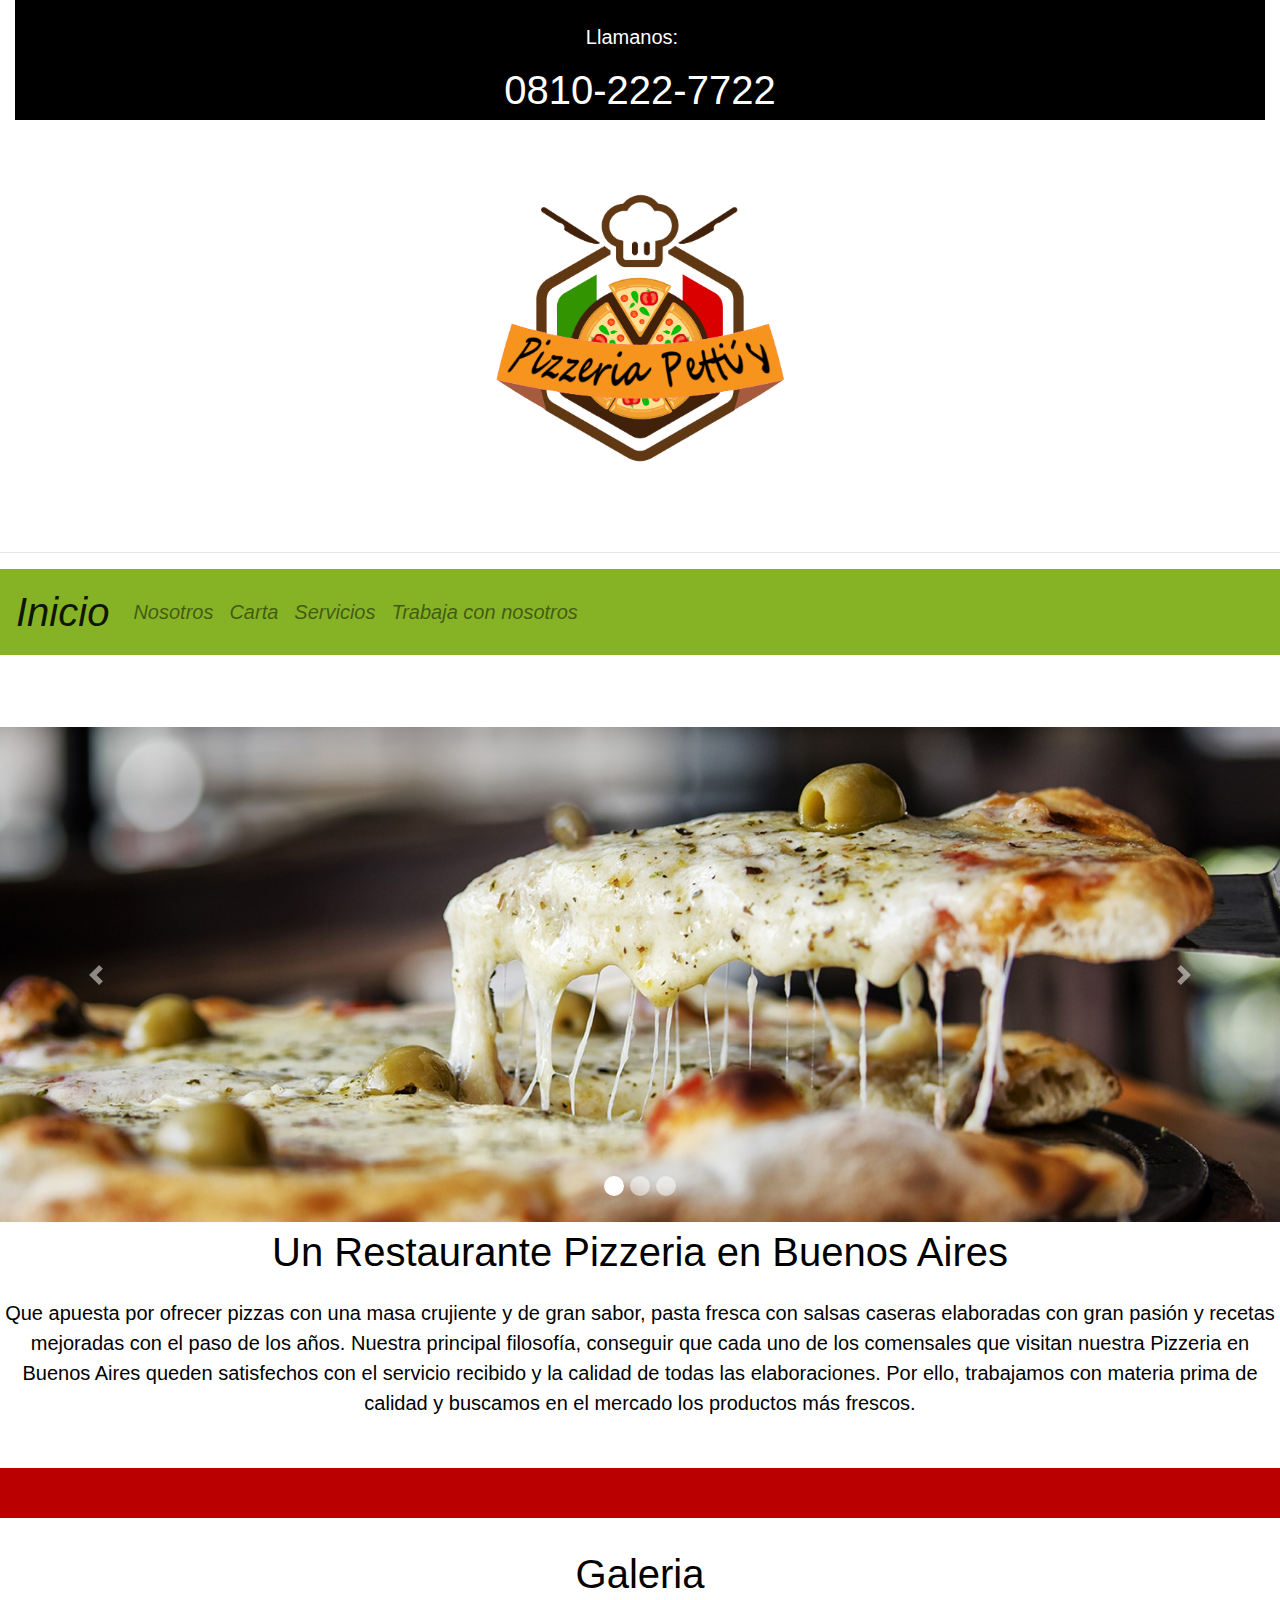
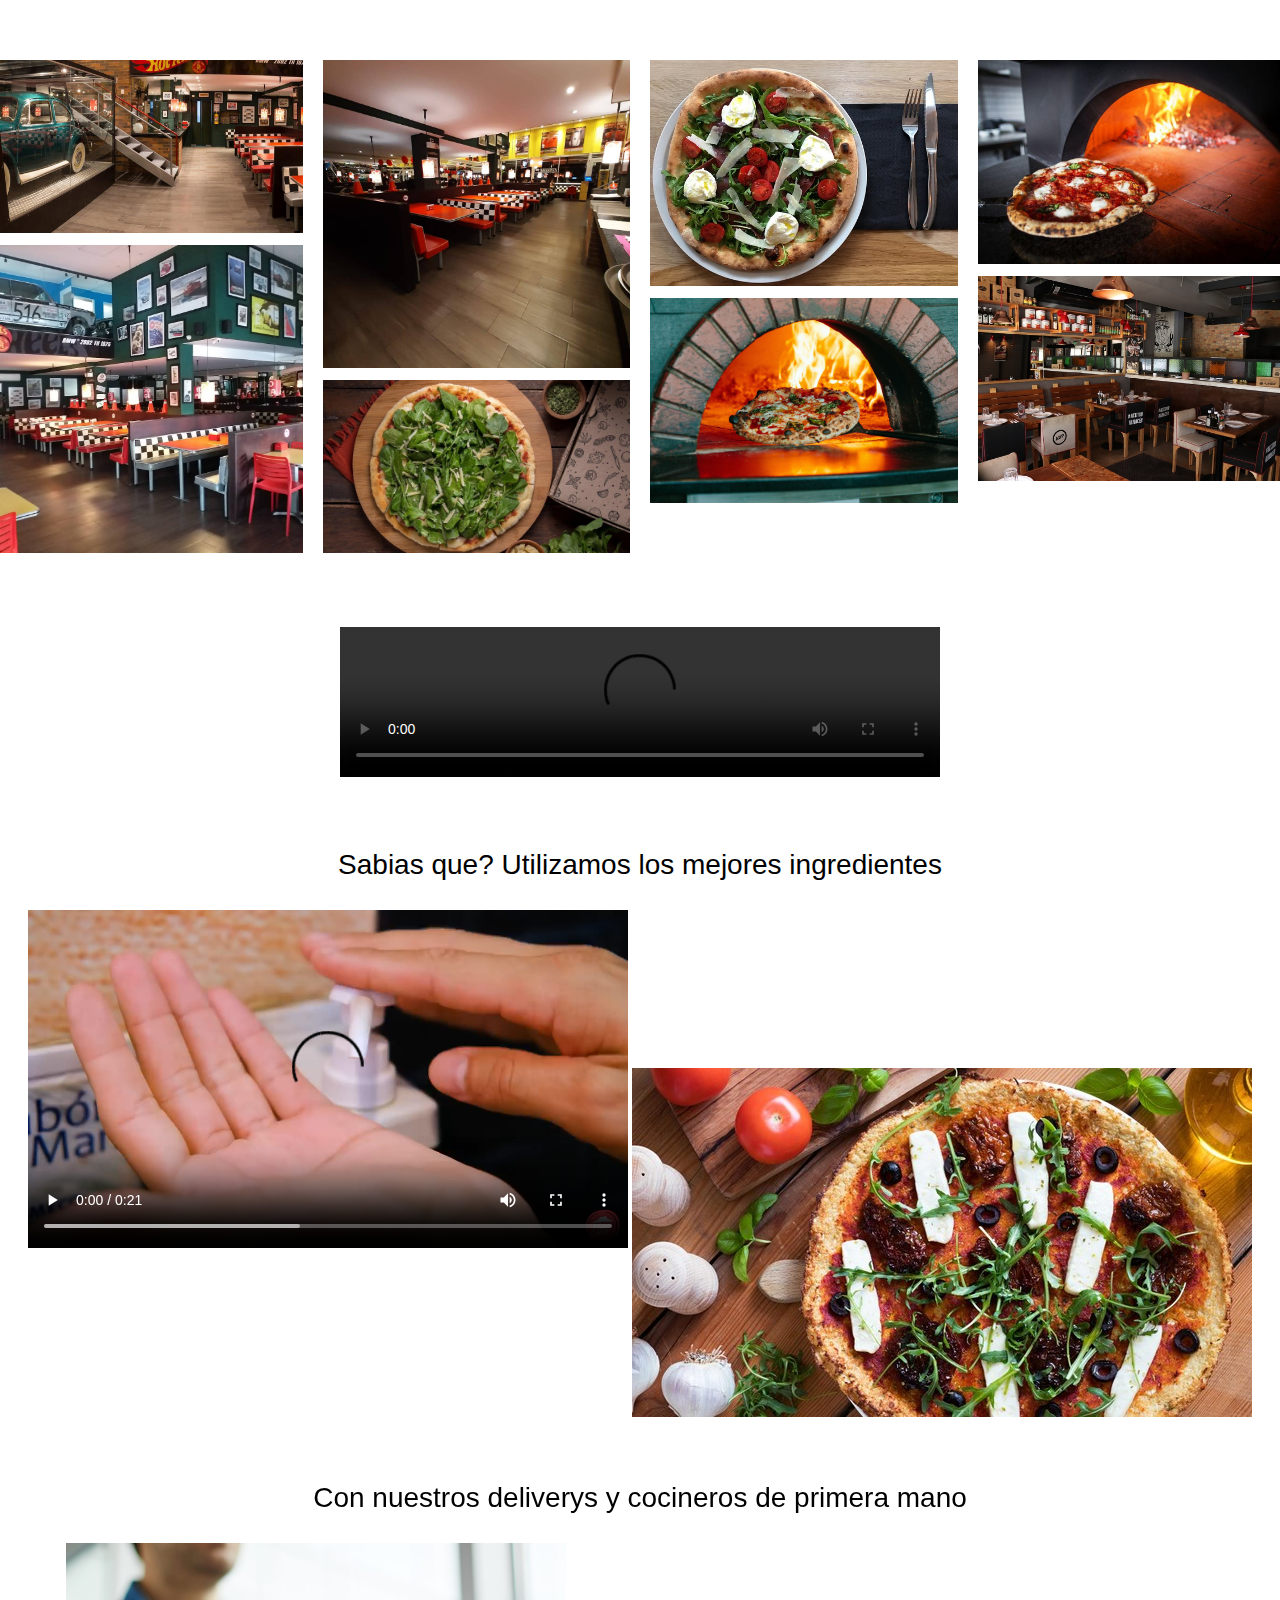
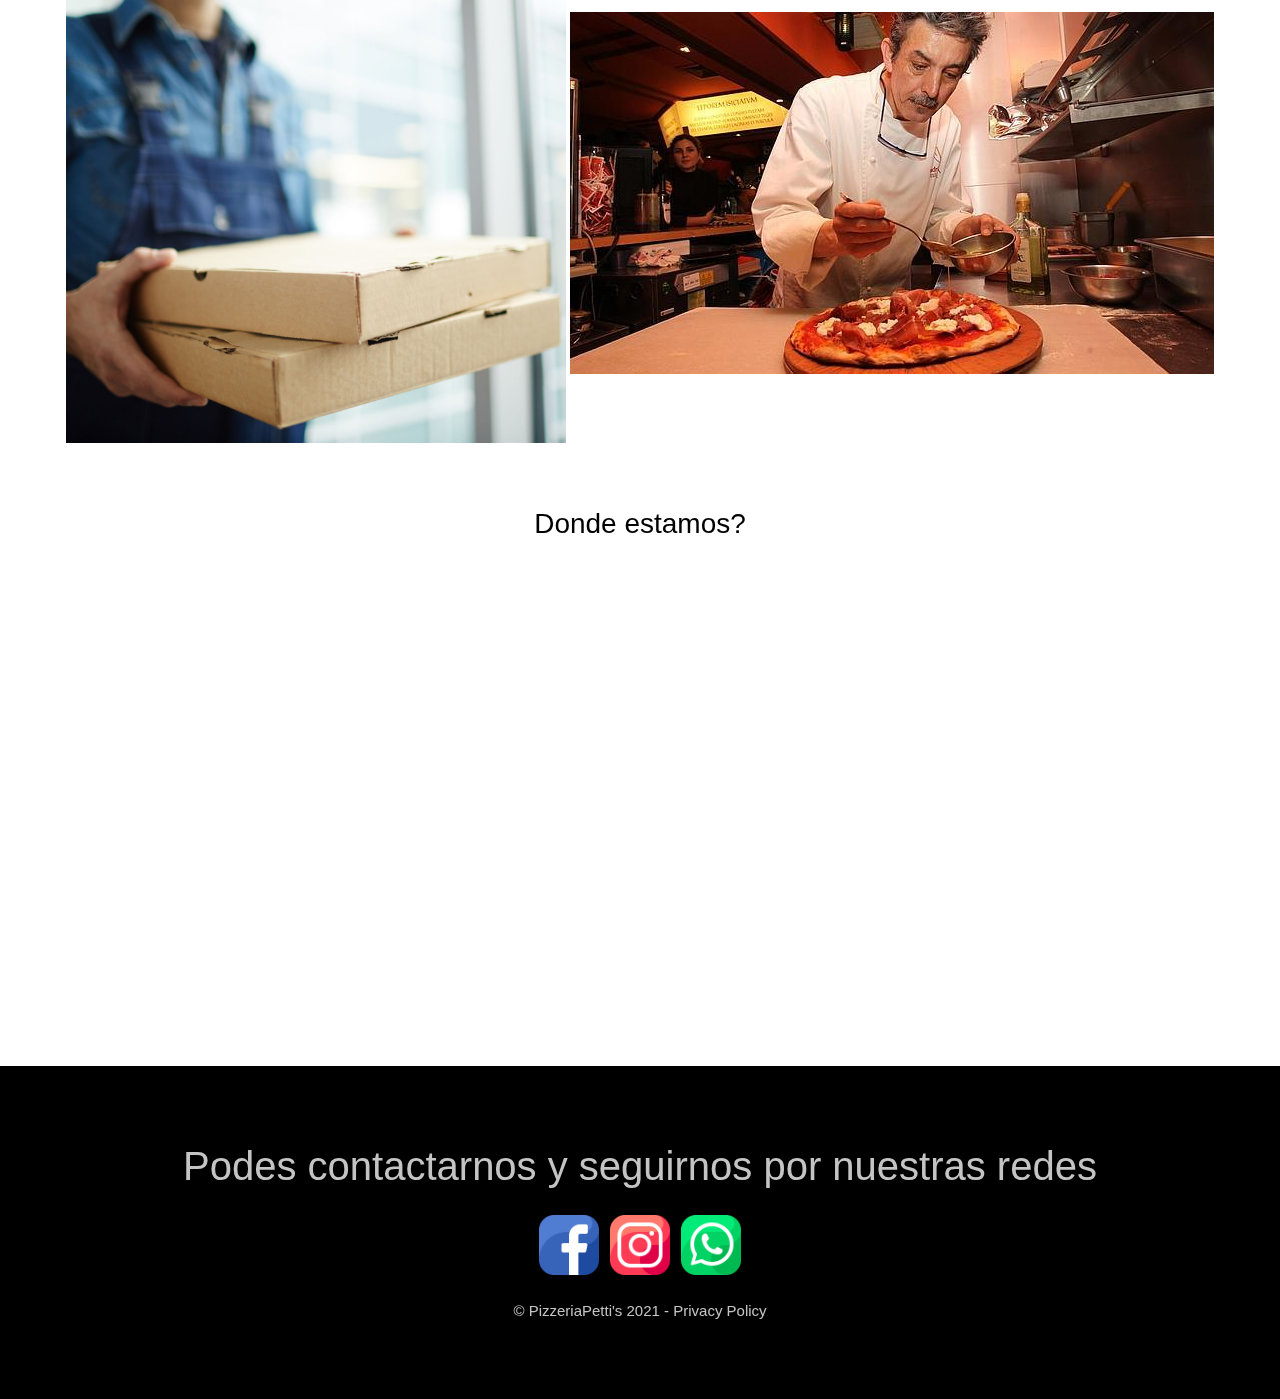
==== commit eccbc422: "efecto grid" ====
--- a/index.html
+++ b/index.html
@@ -181,6 +181,32 @@
                 
                 Nuestra principal filosofía, conseguir que cada uno de los comensales que visitan nuestra Pizzeria en Buenos Aires queden satisfechos con el servicio recibido y la calidad de todas las elaboraciones. Por ello, trabajamos con materia prima de calidad y buscamos en el mercado los productos más frescos.</p> 
             </div>
+
+            <!-- Header -->
+            <div class="headerGrid">
+                <h1>Galeria</h1>
+            </div>            
+
+            <!-- Galeria de imagenes -->
+            <div class="row"> 
+                <div class="column">
+                <img src="img/local/img-1.jpg" style="width:100%">
+                <img src="img/local/img-2.jpg" style="width:100%">
+                </div>
+                <div class="column">
+                <img src="img/local/img-3.jpg" style="width:100%">
+                <img src="img/local/img-4.jpg" style="width:100%">
+                </div>  
+                <div class="column">
+                <img src="img/local/img-5.jpg" style="width:100%">
+                <img src="img/local/img-6.jpg" style="width:100%">
+                </div>
+                <div class="column">
+                <img src="img/local/img-7.jpg" style="width:100%">
+                <img src="img/local/img-8.jpeg" style="width:100%">
+                </div>
+            </div>
+   
     
             <div class="article__align">
                 <video class="article__video--size" src="videos/video pizzas.mp4" controls preload="auto" width="600px" class="paddingCenter"></video>
@@ -198,30 +224,7 @@
     
             </div>
         
-            <!-- Header -->
-            <div class="headerGrid">
-                <h1>Galeria</h1>
-            </div>
-            
-            <!-- Galeria de imagenes -->
-            <div class="row"> 
-                <div class="column">
-                <img src="img/local/img-1.jpg" style="width:100%">
-                <img src="img/local/img-2.jpg" style="width:100%">
-                </div>
-                <div class="column">
-                <img src="img/local/img-3.jpg" style="width:100%">
-                <img src="img/local/img-4.jpg" style="width:100%">
-                </div>  
-                <div class="column">
-                <img src="img/local/img-5.jpg" style="width:100%">
-                <img src="img/local/img-6.jpg" style="width:100%">
-                </div>
-                <div class="column">
-                <img src="img/local/img-7.jpg" style="width:100%">
-                <img src="img/local/img-8.jpeg" style="width:100%">
-                </div>
-            </div>
+
     
         </main>
         <footer class="footer__bg--color footer--font">
--- a/style.css
+++ b/style.css
@@ -5,9 +5,6 @@
           box-sizing: border-box;
 }
 
-/*.color-nav{
-    background-color:rgb(231, 125, 118);
-}*/
 .navbar {
   font-size: 20px;
   font-style: italic;
@@ -46,7 +43,7 @@
 }
 
 main {
-  color: #005c00;
+  color: black;
   font-family: 'Urbanist', sans-serif;
 }
 
@@ -104,6 +101,35 @@
           animation-duration: 1s;
 }
 
+.textPadding, h3, .article__align {
+  padding-top: 5%;
+}
+
+h3 {
+  padding-bottom: 20px;
+}
+
+.article__align {
+  text-align: center;
+}
+
+.cartaCenter {
+  -webkit-animation-name: efecto;
+          animation-name: efecto;
+  -webkit-animation-timing-function: ease-in;
+          animation-timing-function: ease-in;
+  -webkit-animation-duration: 0.5s;
+          animation-duration: 0.5s;
+}
+
+.cartaCenter li {
+  text-align: center;
+  display: inline-block;
+  padding-left: 7%;
+  padding-right: 2%;
+  padding-bottom: 8%;
+}
+
 .imgCarta:hover {
   -webkit-transition: -webkit-transform 0.5s ease;
   transition: -webkit-transform 0.5s ease;
@@ -113,64 +139,33 @@
           transform: scale(1.2, 1.2);
 }
 
-.textPadding, h3, .article__align {
-  padding-top: 5%;
-}
-
-h3 {
-  padding-bottom: 20px;
-}
-
-.article__align {
-  text-align: center;
-}
-
-.cartaCenter {
-  -webkit-animation-name: efecto;
-          animation-name: efecto;
-  -webkit-animation-timing-function: ease-in;
-          animation-timing-function: ease-in;
-  -webkit-animation-duration: 0.5s;
-          animation-duration: 0.5s;
-}
-
-.cartaCenter li {
-  text-align: center;
-  display: inline-block;
-  padding-left: 7%;
-  padding-right: 2%;
-  padding-bottom: 8%;
-}
-
-/*.contenedores{
-    display: grid;
-    font-size: $small;
-    @extend .container;
-    color:$lightGreen;
-    border: 3px solid $black;
-    grid-template-columns: 1fr 1fr 1fr;
-    grid-template-rows: 30% $cincuenta 20%;
-    grid-template-areas: "header header header"
-                         "relleno relleno relleno"
-                         "footer footer footer";
-    animation-name: efecto;
-    animation-timing-function: ease-in;
-    animation-duration: 0.5s;
-}*/
 .headerGrid {
   text-align: center;
   padding: 32px;
+  margin-top: 50px;
+  border-top: 50px solid #ba0000;
 }
 
 /* Crea 2 columnas iguales que se encuentra una junto a la otra, es lo que permite que las imagenes se junten */
 .column {
   float: left;
-  width: 50%;
+  width: 25%;
   padding: 10px;
 }
 
 .column img {
   margin-top: 12px;
+  -webkit-transition: 1s;
+  transition: 1s;
+}
+
+.column img:hover {
+  -webkit-transition: -webkit-transform 0.5s ease;
+  transition: -webkit-transform 0.5s ease;
+  transition: transform 0.5s ease;
+  transition: transform 0.5s ease, -webkit-transform 0.5s ease;
+  -webkit-transform: scale(1.2, 1.2);
+          transform: scale(1.2, 1.2);
 }
 
 .row:after {
--- a/style.css
+++ b/style.css
@@ -5,9 +5,6 @@
           box-sizing: border-box;
 }
 
-/*.color-nav{
-    background-color:rgb(231, 125, 118);
-}*/
 .navbar {
   font-size: 20px;
   font-style: italic;
@@ -46,7 +43,7 @@
 }
 
 main {
-  color: #005c00;
+  color: black;
   font-family: 'Urbanist', sans-serif;
 }
 
@@ -104,6 +101,35 @@
           animation-duration: 1s;
 }
 
+.textPadding, h3, .article__align {
+  padding-top: 5%;
+}
+
+h3 {
+  padding-bottom: 20px;
+}
+
+.article__align {
+  text-align: center;
+}
+
+.cartaCenter {
+  -webkit-animation-name: efecto;
+          animation-name: efecto;
+  -webkit-animation-timing-function: ease-in;
+          animation-timing-function: ease-in;
+  -webkit-animation-duration: 0.5s;
+          animation-duration: 0.5s;
+}
+
+.cartaCenter li {
+  text-align: center;
+  display: inline-block;
+  padding-left: 7%;
+  padding-right: 2%;
+  padding-bottom: 8%;
+}
+
 .imgCarta:hover {
   -webkit-transition: -webkit-transform 0.5s ease;
   transition: -webkit-transform 0.5s ease;
@@ -113,64 +139,33 @@
           transform: scale(1.2, 1.2);
 }
 
-.textPadding, h3, .article__align {
-  padding-top: 5%;
-}
-
-h3 {
-  padding-bottom: 20px;
-}
-
-.article__align {
-  text-align: center;
-}
-
-.cartaCenter {
-  -webkit-animation-name: efecto;
-          animation-name: efecto;
-  -webkit-animation-timing-function: ease-in;
-          animation-timing-function: ease-in;
-  -webkit-animation-duration: 0.5s;
-          animation-duration: 0.5s;
-}
-
-.cartaCenter li {
-  text-align: center;
-  display: inline-block;
-  padding-left: 7%;
-  padding-right: 2%;
-  padding-bottom: 8%;
-}
-
-/*.contenedores{
-    display: grid;
-    font-size: $small;
-    @extend .container;
-    color:$lightGreen;
-    border: 3px solid $black;
-    grid-template-columns: 1fr 1fr 1fr;
-    grid-template-rows: 30% $cincuenta 20%;
-    grid-template-areas: "header header header"
-                         "relleno relleno relleno"
-                         "footer footer footer";
-    animation-name: efecto;
-    animation-timing-function: ease-in;
-    animation-duration: 0.5s;
-}*/
 .headerGrid {
   text-align: center;
   padding: 32px;
+  margin-top: 50px;
+  border-top: 50px solid #ba0000;
 }
 
 /* Crea 2 columnas iguales que se encuentra una junto a la otra, es lo que permite que las imagenes se junten */
 .column {
   float: left;
-  width: 50%;
+  width: 25%;
   padding: 10px;
 }
 
 .column img {
   margin-top: 12px;
+  -webkit-transition: 1s;
+  transition: 1s;
+}
+
+.column img:hover {
+  -webkit-transition: -webkit-transform 0.5s ease;
+  transition: -webkit-transform 0.5s ease;
+  transition: transform 0.5s ease;
+  transition: transform 0.5s ease, -webkit-transform 0.5s ease;
+  -webkit-transform: scale(1.2, 1.2);
+          transform: scale(1.2, 1.2);
 }
 
 .row:after {
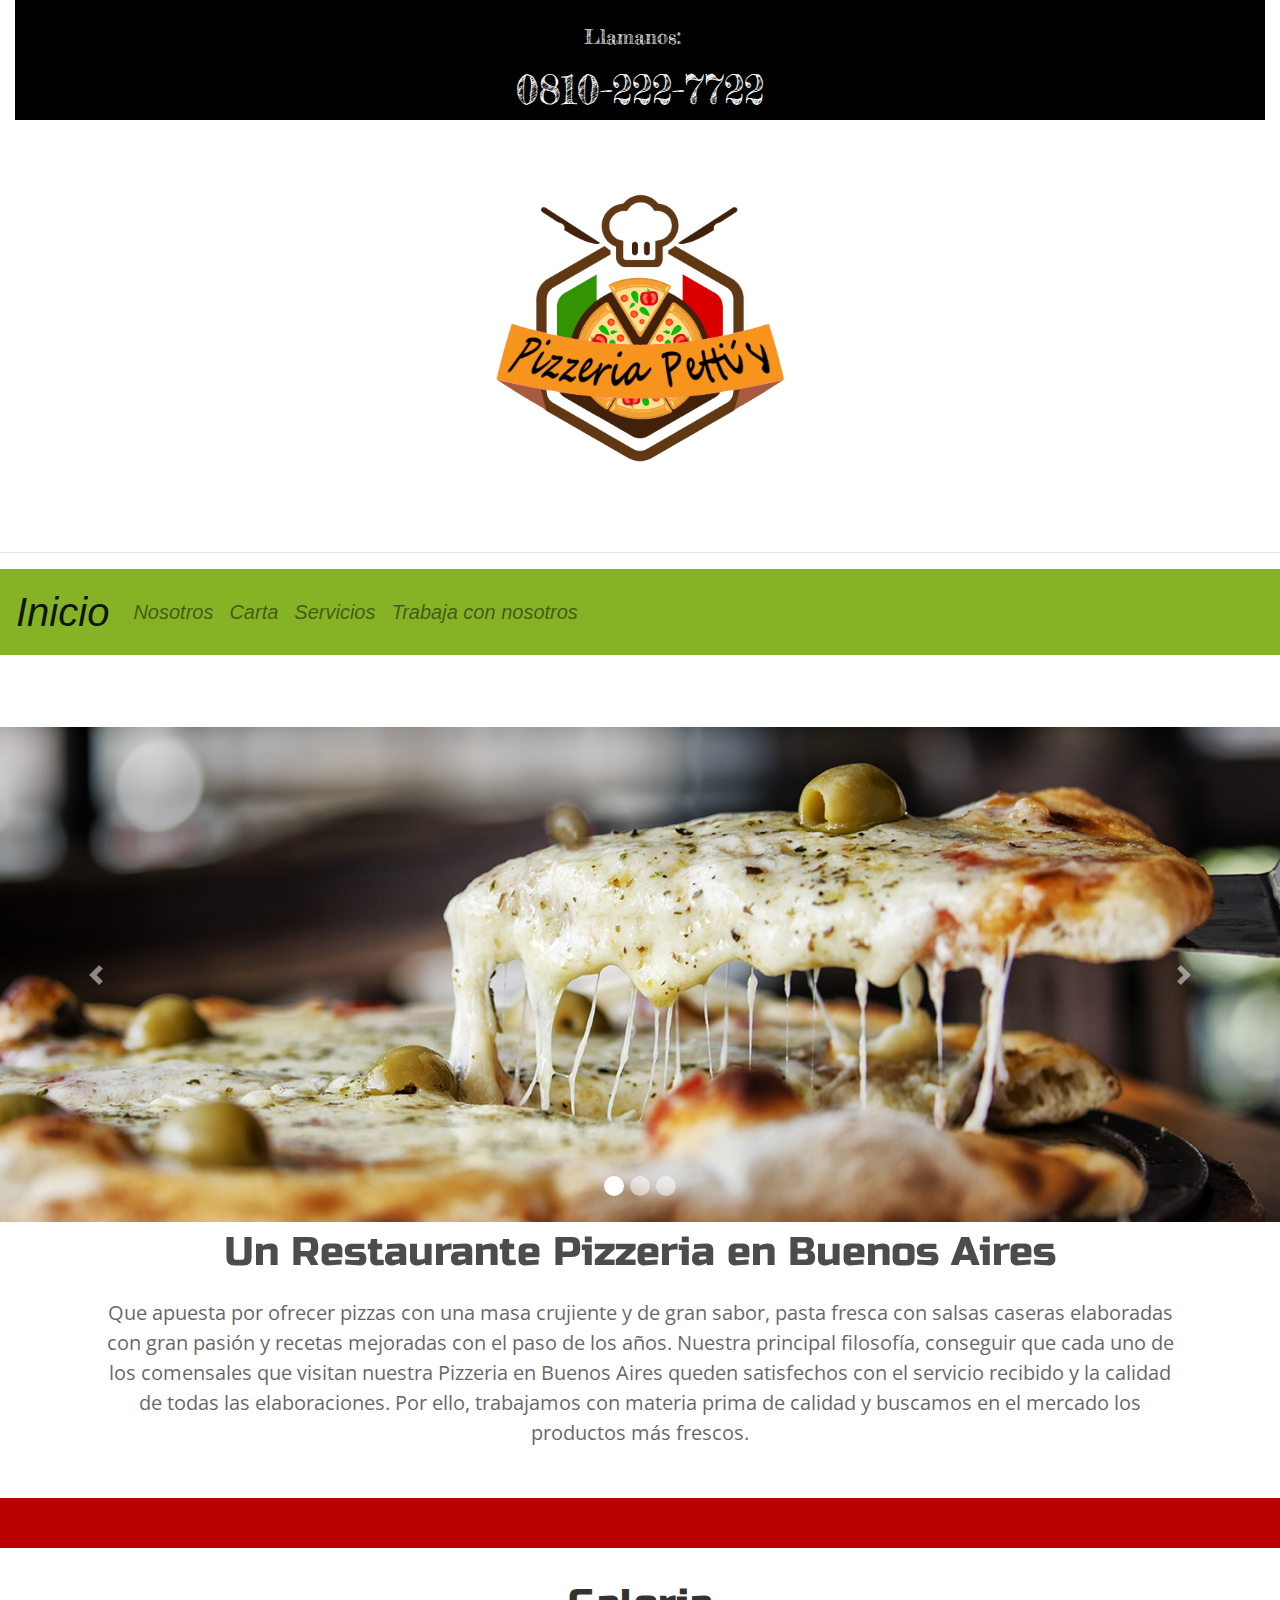
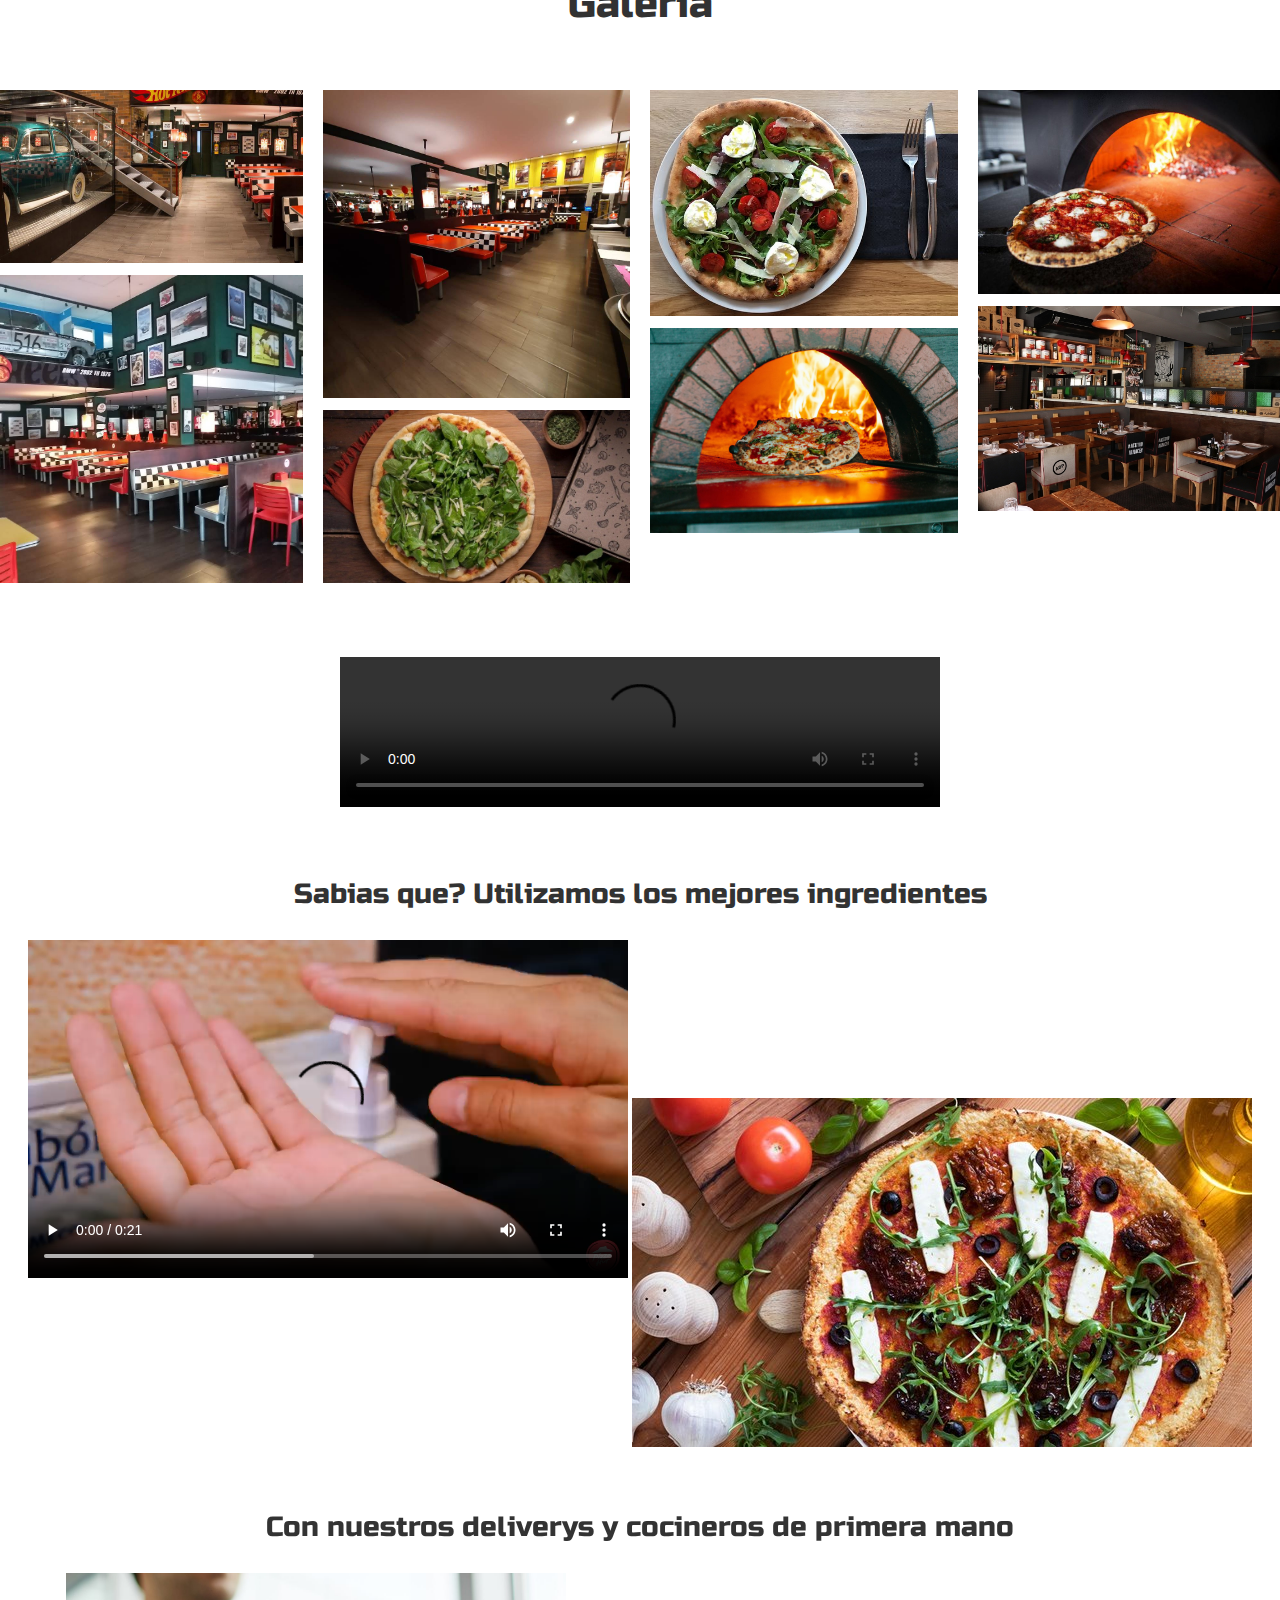
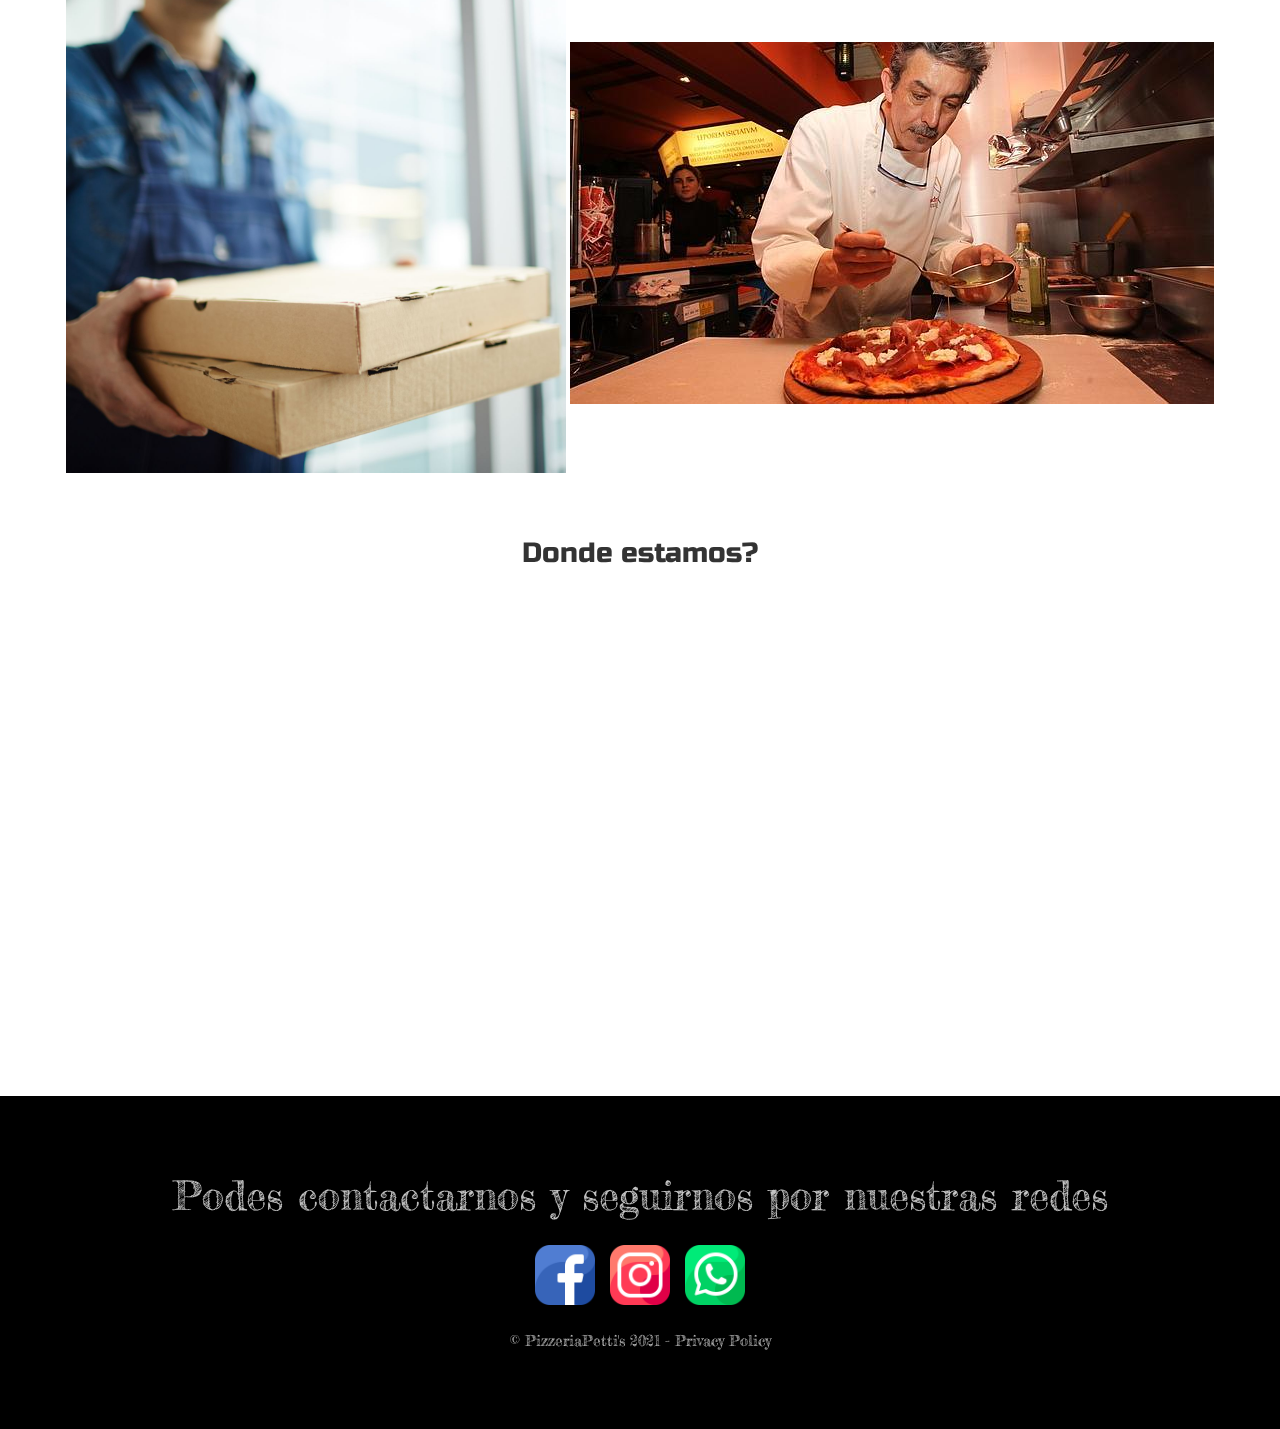
==== commit e582fc04: "font, margin, padding" ====
--- a/index.html
+++ b/index.html
@@ -13,6 +13,9 @@
     <link rel="preconnect" href="https://fonts.googleapis.com">
     <link rel="preconnect" href="https://fonts.gstatic.com" crossorigin>
     <link href="https://fonts.googleapis.com/css2?family=Lobster&display=swap" rel="stylesheet">
+    <link href="https://fonts.googleapis.com/css2?family=Black+Ops+One&family=Fredericka+the+Great&display=swap" rel="stylesheet">
+    <link href="https://fonts.googleapis.com/css2?family=Russo+One&display=swap" rel="stylesheet">
+    <link href="https://fonts.googleapis.com/css2?family=Open+Sans+Condensed:wght@700&display=swap" rel="stylesheet">
 
     <!--CSS Bootstrap-->
     <link rel="stylesheet"href="https://cdnjs.cloudflare.com/ajax/libs/animate.css/4.1.1/animate.min.css"/>
@@ -184,7 +187,7 @@
 
             <!-- Header -->
             <div class="headerGrid">
-                <h1>Galeria</h1>
+                <h4 class="fontGaleria">Galeria</h4>
             </div>            
 
             <!-- Galeria de imagenes -->
--- a/style.css
+++ b/style.css
@@ -64,10 +64,16 @@
 
 .importantTextTitle {
   font-size: 40px;
+  font-family: 'Russo One', sans-serif;
+  opacity: 0.7;
 }
 
 .importantText-text-1 {
   font-size: 20px;
+  opacity: 0.6;
+  font-family: 'Open Sans Condensed', sans-serif;
+  border-right: 100px solid white;
+  border-left: 100px solid white;
 }
 
 .imagenesSucursal-size {
@@ -77,9 +83,9 @@
 }
 
 .nosotrosFont {
-  font-size: 110%;
-  text-align: center;
-  /*text-transform: lowercase;*/
+  font-size: 20px;
+  text-align: center;
+  /*text-transform: lowercases;*/
   word-spacing: 5px;
   display: -webkit-box;
   display: -ms-flexbox;
@@ -99,6 +105,14 @@
           animation-timing-function: ease-in;
   -webkit-animation-duration: 1s;
           animation-duration: 1s;
+  font-family: 'Open Sans Condensed', sans-serif;
+  border: 100px solid white;
+}
+
+.imgNosotros {
+  margin: 15px;
+  padding-bottom: 40px;
+  text-align: center;
 }
 
 .textPadding, h3, .article__align {
@@ -107,6 +121,8 @@
 
 h3 {
   padding-bottom: 20px;
+  font-family: 'Russo One', sans-serif;
+  opacity: 0.8;
 }
 
 .article__align {
@@ -139,6 +155,12 @@
           transform: scale(1.2, 1.2);
 }
 
+.fontGaleria {
+  font-size: 40px;
+  font-family: 'Russo One', sans-serif;
+  opacity: 0.8;
+}
+
 .headerGrid {
   text-align: center;
   padding: 32px;
@@ -276,9 +298,9 @@
 .header--size--color {
   font-size: 40px;
   text-align: center;
-  font-family: sans-serif;
   -webkit-transition: 2s;
   transition: 2s;
+  font-family: 'Fredericka the Great', cursive;
 }
 
 .logoPizza {
@@ -308,7 +330,7 @@
 footer {
   background-color: black;
   color: #c4c4c4;
-  font-family: 'Urbanist', sans-serif;
+  font-family: 'Fredericka the Great', cursive;
   font-size: 35px;
   text-align: center;
   padding: 20px;
--- a/style.css
+++ b/style.css
@@ -64,10 +64,16 @@
 
 .importantTextTitle {
   font-size: 40px;
+  font-family: 'Russo One', sans-serif;
+  opacity: 0.7;
 }
 
 .importantText-text-1 {
   font-size: 20px;
+  opacity: 0.6;
+  font-family: 'Open Sans Condensed', sans-serif;
+  border-right: 100px solid white;
+  border-left: 100px solid white;
 }
 
 .imagenesSucursal-size {
@@ -77,9 +83,9 @@
 }
 
 .nosotrosFont {
-  font-size: 110%;
-  text-align: center;
-  /*text-transform: lowercase;*/
+  font-size: 20px;
+  text-align: center;
+  /*text-transform: lowercases;*/
   word-spacing: 5px;
   display: -webkit-box;
   display: -ms-flexbox;
@@ -99,6 +105,14 @@
           animation-timing-function: ease-in;
   -webkit-animation-duration: 1s;
           animation-duration: 1s;
+  font-family: 'Open Sans Condensed', sans-serif;
+  border: 100px solid white;
+}
+
+.imgNosotros {
+  margin: 15px;
+  padding-bottom: 40px;
+  text-align: center;
 }
 
 .textPadding, h3, .article__align {
@@ -107,6 +121,8 @@
 
 h3 {
   padding-bottom: 20px;
+  font-family: 'Russo One', sans-serif;
+  opacity: 0.8;
 }
 
 .article__align {
@@ -139,6 +155,12 @@
           transform: scale(1.2, 1.2);
 }
 
+.fontGaleria {
+  font-size: 40px;
+  font-family: 'Russo One', sans-serif;
+  opacity: 0.8;
+}
+
 .headerGrid {
   text-align: center;
   padding: 32px;
@@ -276,9 +298,9 @@
 .header--size--color {
   font-size: 40px;
   text-align: center;
-  font-family: sans-serif;
   -webkit-transition: 2s;
   transition: 2s;
+  font-family: 'Fredericka the Great', cursive;
 }
 
 .logoPizza {
@@ -308,7 +330,7 @@
 footer {
   background-color: black;
   color: #c4c4c4;
-  font-family: 'Urbanist', sans-serif;
+  font-family: 'Fredericka the Great', cursive;
   font-size: 35px;
   text-align: center;
   padding: 20px;
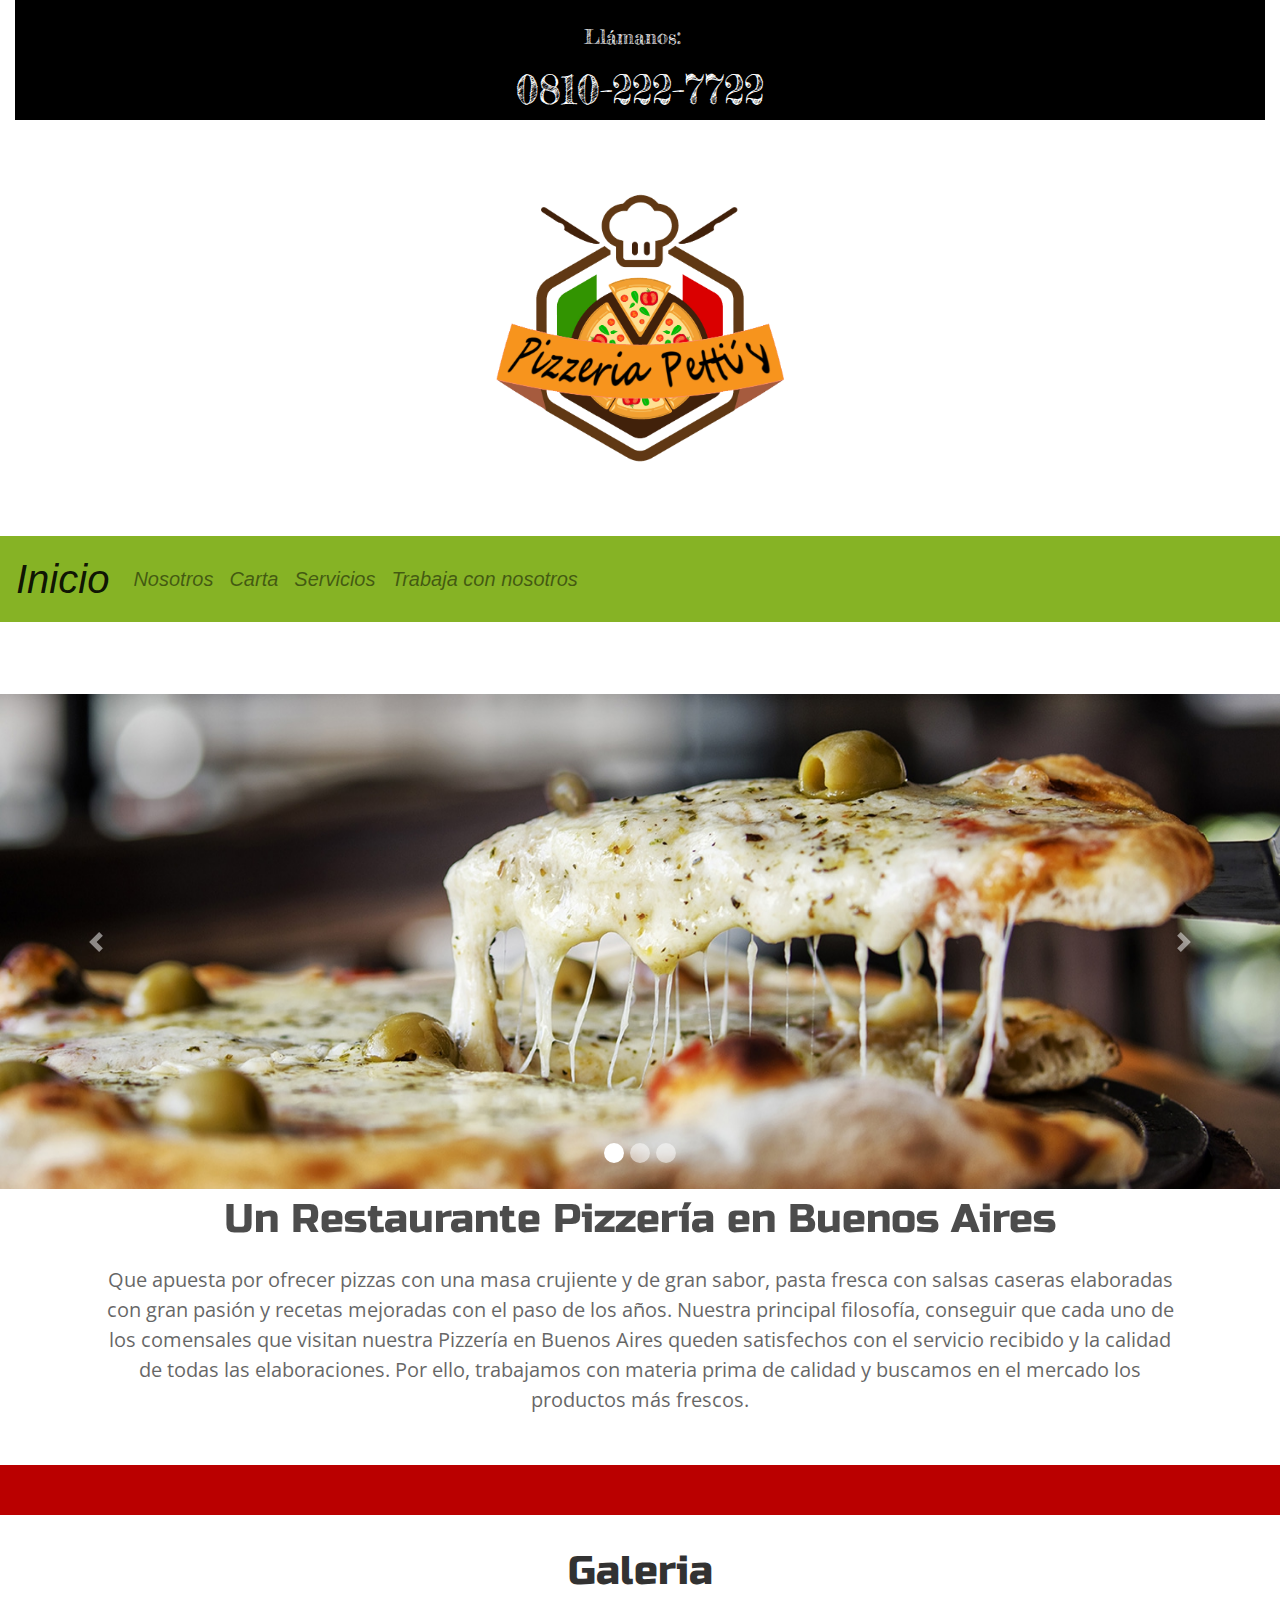
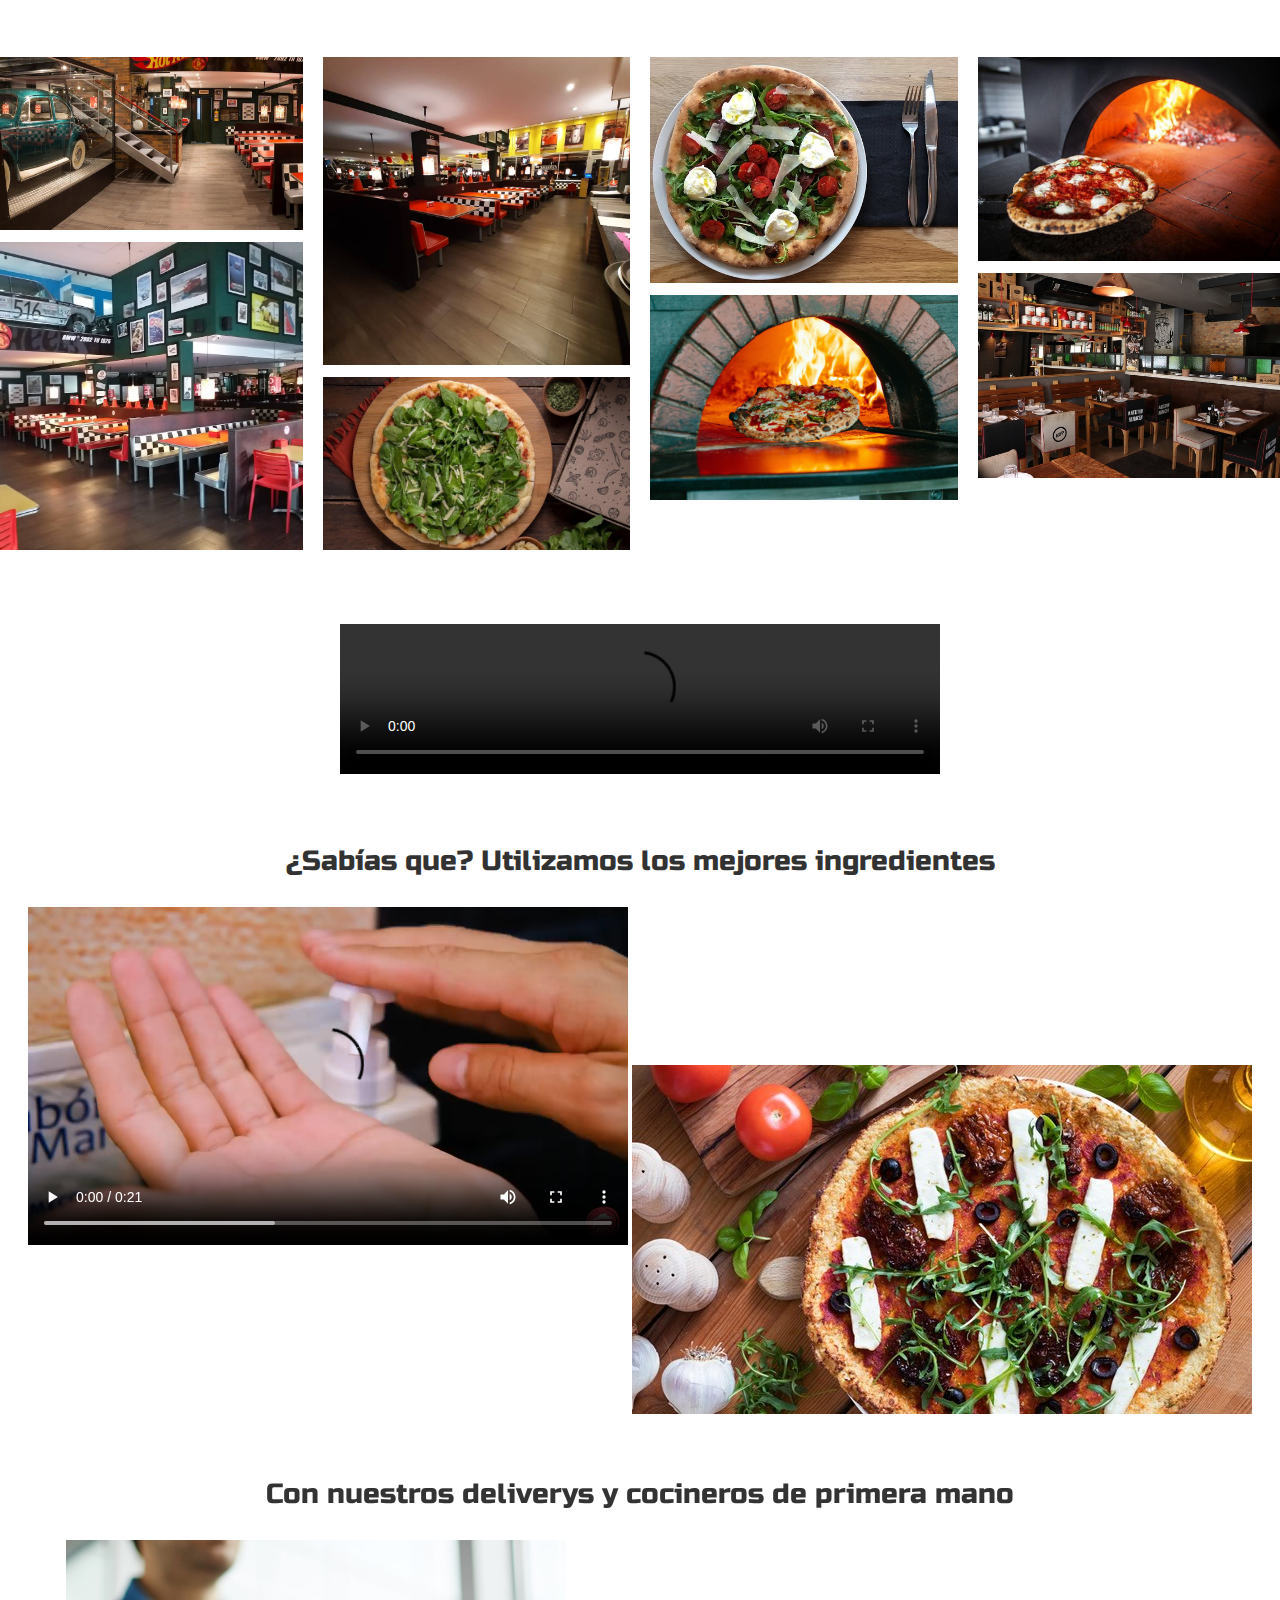
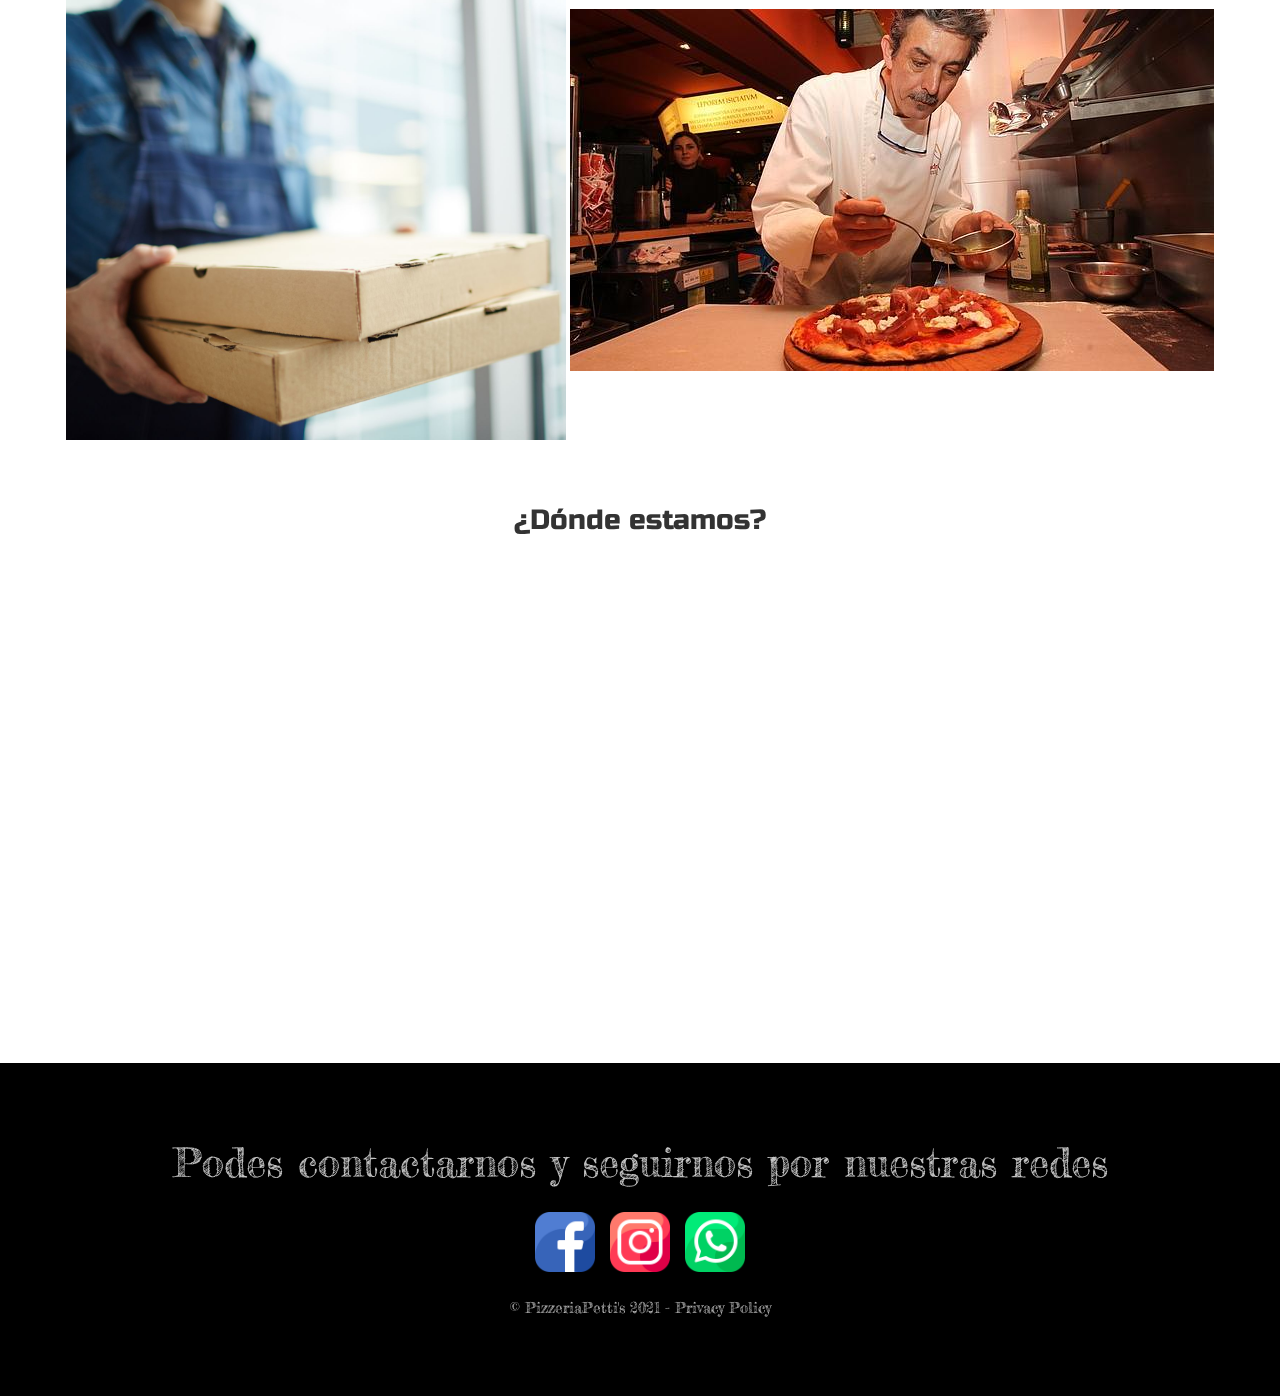
==== commit 5a7fffdc: "errores ortograficos" ====
--- a/index.html
+++ b/index.html
@@ -4,7 +4,7 @@
     <meta charset="UTF-8">
     <meta http-equiv="X-UA-Compatible" content="IE=edge">
     <meta name="viewport" content="width=device-width, initial-scale=1.0">
-    <title>Pizzeria Petti</title>
+    <title>Pizzería Petti</title>
 
     <!--CSS local-->
     <link rel="stylesheet" href="style.css">
@@ -52,7 +52,7 @@
         <meta charset="UTF-8">
         <meta http-equiv="X-UA-Compatible" content="IE=edge">
         <meta name="viewport" content="width=device-width, initial-scale=1.0">
-        <title>Pizzeria Petti</title>
+        <title>Pizzería Petti</title>
     
         <!--CSS local-->
         <link rel="stylesheet" href="style.css">
@@ -97,7 +97,7 @@
         <header class="header--size--color">
             <div class="container-fluid">
               <nav class="navbar-dark sticky-top">
-                <a class="navbar-brand">Llamanos:</a>
+                <a class="navbar-brand">Llámanos:</a>
                 <ul class="navbar-nav">
                   <li class="nav-item">
                     0810-222-7722
@@ -106,13 +106,7 @@
               </nav>
             <div>
                 <img src="img/logo de pizzeria inicio.png" alt="logo de la pizzeria" class = "logoPizza" width=400px>
-            <!--
-                <h1 class = "tittle">Pizzeria Petti's</h1> <br>
-                <img class = "logoPizza" src="img/img logo 2.png" alt="logo"></div>
-                <h2 class = "subTittle">originale e italiano</h2>
-                <a href="index.html"></a><img class="header__img--size" src="img/img logo 2.png" alt="logo de la pizzeria" width="200px">
-                -->
-        </header> <hr>
+        </header>
                     
             
         <main>
@@ -179,10 +173,10 @@
             </div>
                 
             <div class="importantText">
-                <p class="importantTextTitle">Un Restaurante Pizzeria en Buenos Aires</p>
+                <p class="importantTextTitle">Un Restaurante Pizzería en Buenos Aires</p>
                 <p class="importantText-text-1">Que apuesta por ofrecer pizzas con una masa crujiente y de gran sabor, pasta fresca con salsas caseras elaboradas con gran pasión y recetas mejoradas con el paso de los años.
                 
-                Nuestra principal filosofía, conseguir que cada uno de los comensales que visitan nuestra Pizzeria en Buenos Aires queden satisfechos con el servicio recibido y la calidad de todas las elaboraciones. Por ello, trabajamos con materia prima de calidad y buscamos en el mercado los productos más frescos.</p> 
+                Nuestra principal filosofía, conseguir que cada uno de los comensales que visitan nuestra Pizzería en Buenos Aires queden satisfechos con el servicio recibido y la calidad de todas las elaboraciones. Por ello, trabajamos con materia prima de calidad y buscamos en el mercado los productos más frescos.</p> 
             </div>
 
             <!-- Header -->
@@ -214,7 +208,7 @@
             <div class="article__align">
                 <video class="article__video--size" src="videos/video pizzas.mp4" controls preload="auto" width="600px" class="paddingCenter"></video>
     
-                <h3 class="article__animation">Sabias que? Utilizamos los mejores ingredientes</h3>
+                <h3 class="article__animation">¿Sabías que? Utilizamos los mejores ingredientes</h3>
                 <video class="article__video--size"src="videos/video ingredientes.mp4" controls width="600px"></video>
                 <img src="galeria/ingredientes 2.jpg" alt="ingredientes">
     
@@ -222,7 +216,7 @@
                 <img class="article__img--size" src="galeria/delivery.jpg" alt="delivery" width="500px">
                 <img class="article__img--size" src="galeria/chefs.jpg" alt="cocineros">
     
-                <h3>Donde estamos?</h3>
+                <h3>¿Dónde estamos?</h3>
                 <iframe src="https://www.google.com/maps/embed?pb=!1m18!1m12!1m3!1d87506.65284591424!2d-58.463329864089964!3d-34.618227421806665!2m3!1f0!2f0!3f0!3m2!1i1024!2i768!4f13.1!3m3!1m2!1s0x95bcca3b4ef90cbd%3A0xa0b3812e88e88e87!2sBuenos%20Aires%2C%20CABA!5e0!3m2!1ses!2sar!4v1634168622980!5m2!1ses!2sar" width="600" height="450" style="border:0;" allowfullscreen=""    loading="lazy"></iframe>
     
             </div>
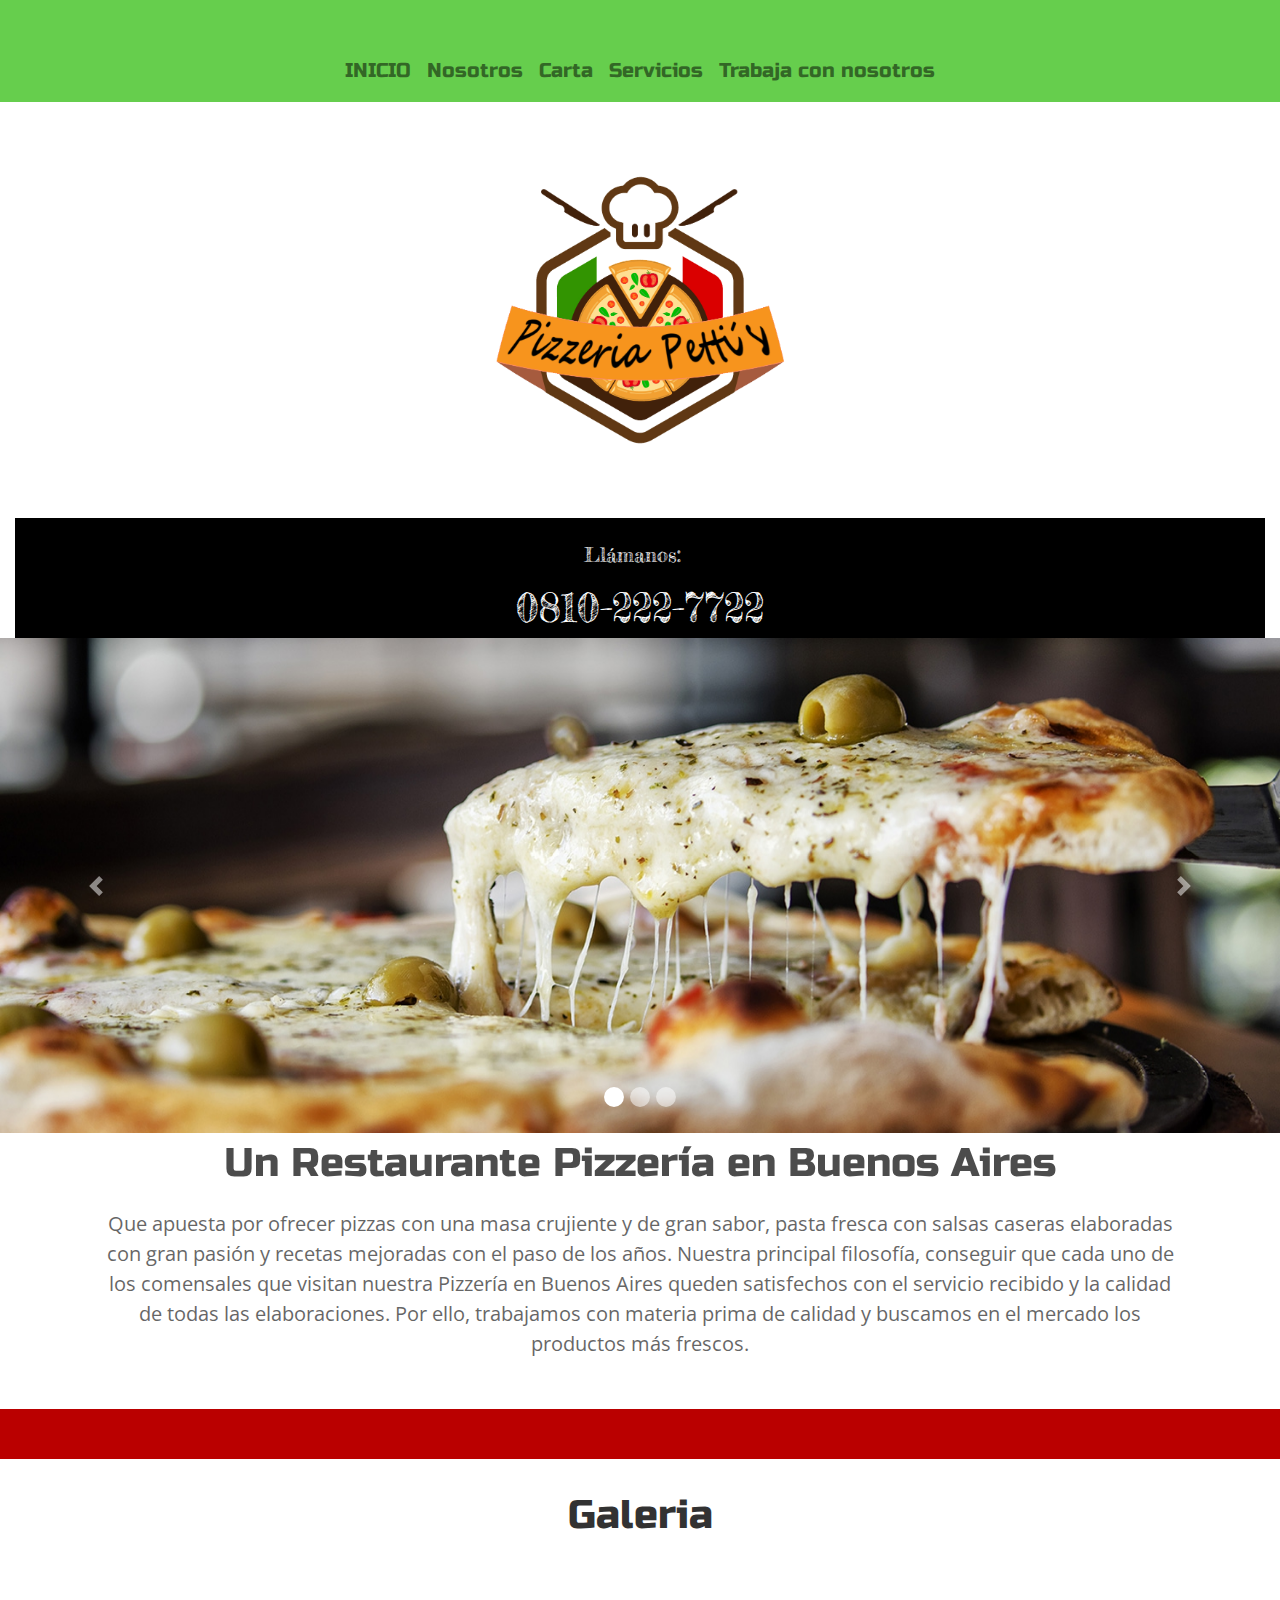
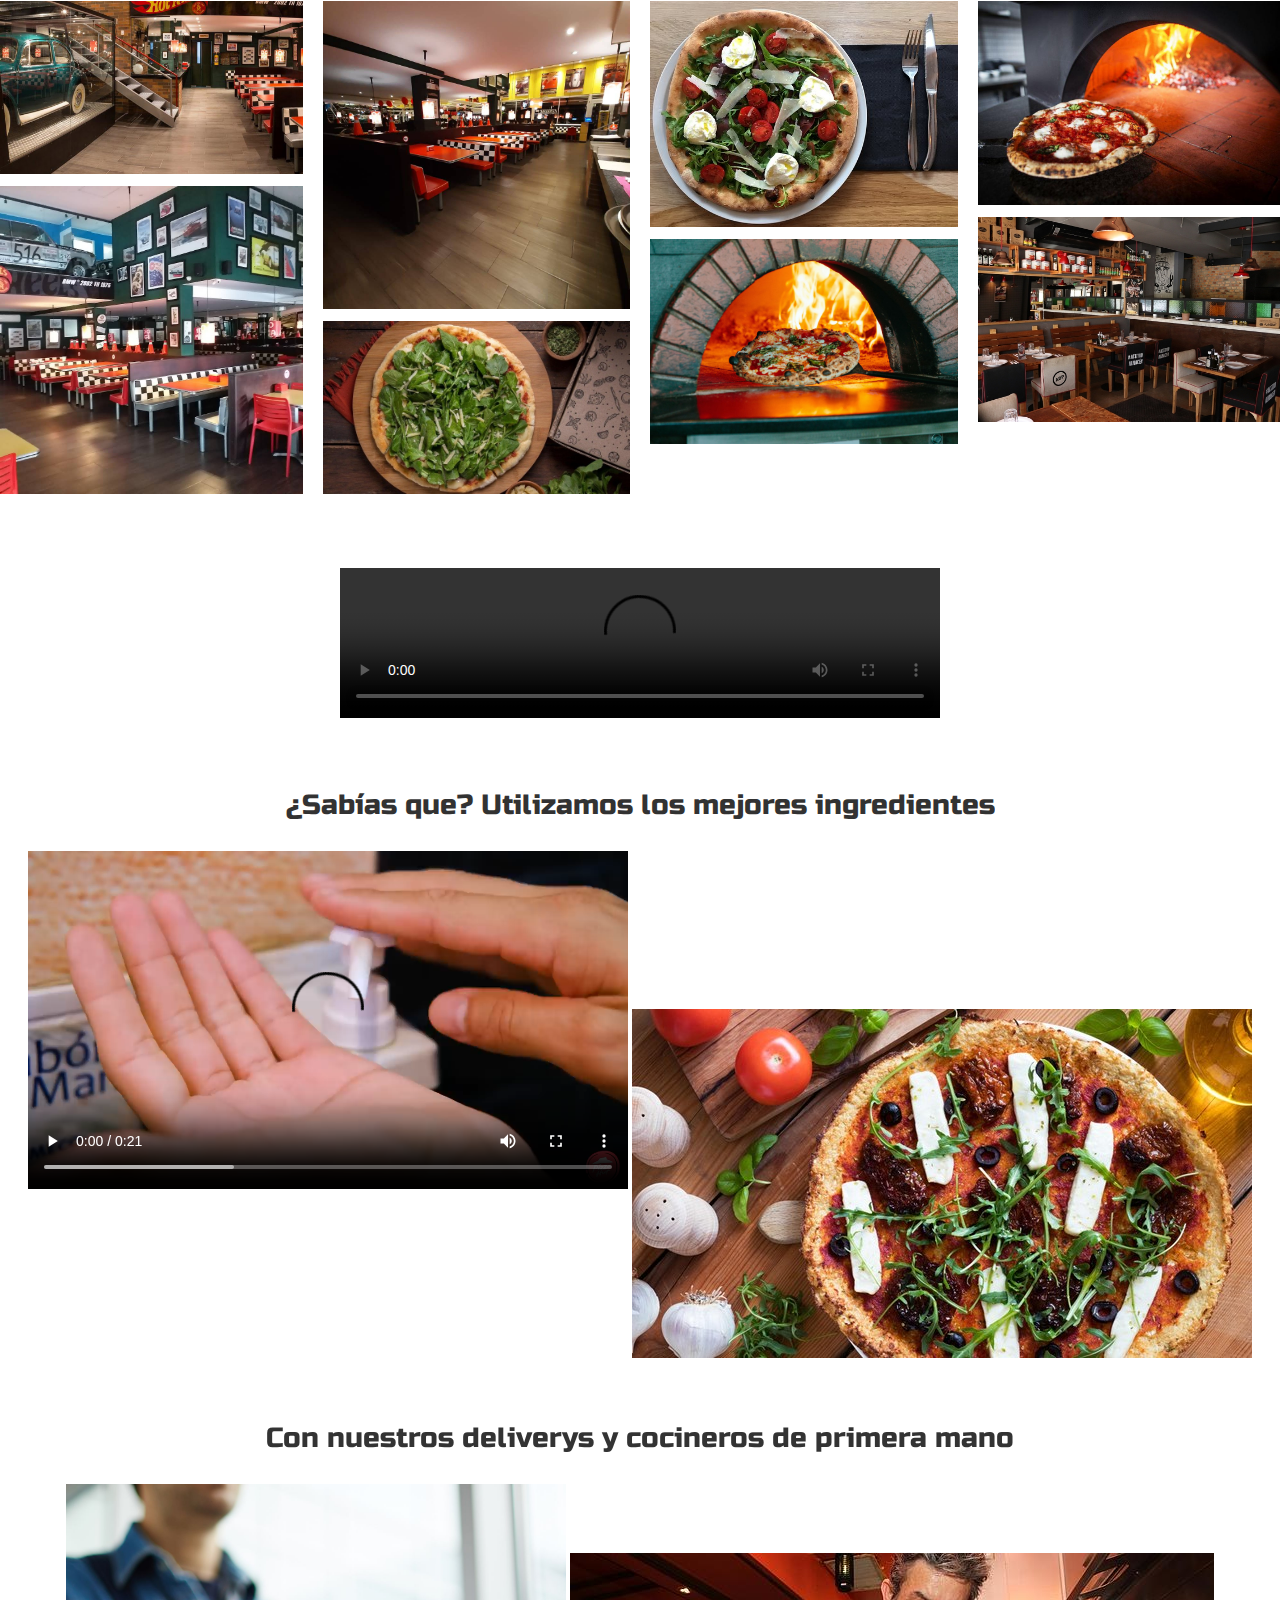
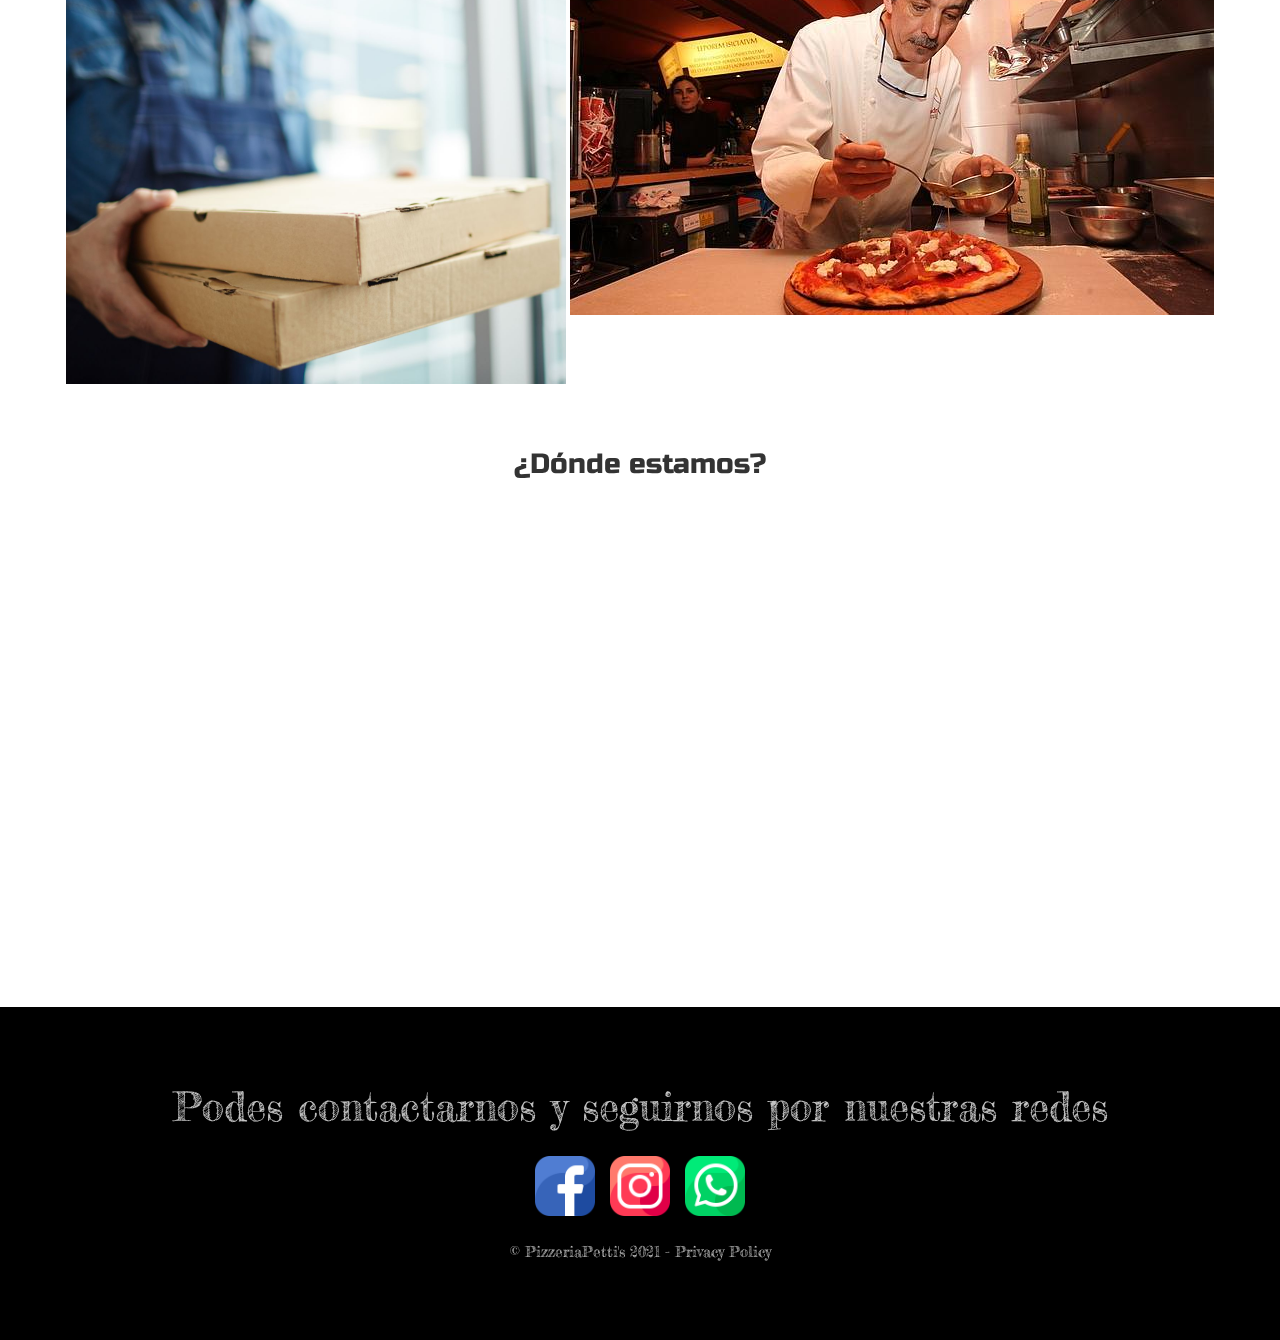
==== commit 7d8623ed: "cambios en el navbar" ====
--- a/index.html
+++ b/index.html
@@ -1,5 +1,6 @@
 <!DOCTYPE html>
 <html lang="en">
+
 <head>
     <meta charset="UTF-8">
     <meta http-equiv="X-UA-Compatible" content="IE=edge">
@@ -13,22 +14,25 @@
     <link rel="preconnect" href="https://fonts.googleapis.com">
     <link rel="preconnect" href="https://fonts.gstatic.com" crossorigin>
     <link href="https://fonts.googleapis.com/css2?family=Lobster&display=swap" rel="stylesheet">
-    <link href="https://fonts.googleapis.com/css2?family=Black+Ops+One&family=Fredericka+the+Great&display=swap" rel="stylesheet">
+    <link href="https://fonts.googleapis.com/css2?family=Black+Ops+One&family=Fredericka+the+Great&display=swap"
+        rel="stylesheet">
     <link href="https://fonts.googleapis.com/css2?family=Russo+One&display=swap" rel="stylesheet">
     <link href="https://fonts.googleapis.com/css2?family=Open+Sans+Condensed:wght@700&display=swap" rel="stylesheet">
 
     <!--CSS Bootstrap-->
-    <link rel="stylesheet"href="https://cdnjs.cloudflare.com/ajax/libs/animate.css/4.1.1/animate.min.css"/>
+    <link rel="stylesheet" href="https://cdnjs.cloudflare.com/ajax/libs/animate.css/4.1.1/animate.min.css" />
 
 
 
     <!--ETIQUETAS META-->
     <!--Descripcion-->
-    <meta name="description" content="Pagina web sobre un local de pizzeria donde se narra la historia, se ofrecen servicios y opciones de carta variadas">
+    <meta name="description"
+        content="Pagina web sobre un local de pizzeria donde se narra la historia, se ofrecen servicios y opciones de carta variadas">
 
     <!--   -->
     <meta name="Keywords" content="google, venta, publicidad, internet, avisos, marketing, servicios, buscador">
-    <meta name="Keywords" content="pizza, pizzeria, venta, local, local de pizzas, italiano, pizzeria italiana, cocina italiana, comida italiana, comida clasica, pizza clasica, clasico italiano">
+    <meta name="Keywords"
+        content="pizza, pizzeria, venta, local, local de pizzas, italiano, pizzeria italiana, cocina italiana, comida italiana, comida clasica, pizza clasica, clasico italiano">
     <meta name="author" content="Pizzeria Petti">
     <!-- titulo y descripcion en la busqueda-->
     <meta name="title" content="Pizzeria Petti - originale e italiano">
@@ -48,109 +52,113 @@
 
     <!DOCTYPE html>
     <html lang="en">
+
     <head>
         <meta charset="UTF-8">
         <meta http-equiv="X-UA-Compatible" content="IE=edge">
         <meta name="viewport" content="width=device-width, initial-scale=1.0">
         <title>Pizzería Petti</title>
-    
+
         <!--CSS local-->
         <link rel="stylesheet" href="style.css">
-    
+
         <!--Tipografia-->
         <link rel="preconnect" href="https://fonts.googleapis.com">
         <link rel="preconnect" href="https://fonts.gstatic.com" crossorigin>
         <link href="https://fonts.googleapis.com/css2?family=Lobster&display=swap" rel="stylesheet">
-    
+
         <!--CSS Bootstrap-->
-        <link rel="stylesheet"href="https://cdnjs.cloudflare.com/ajax/libs/animate.css/4.1.1/animate.min.css"/>
-    
-    
-    
+        <link rel="stylesheet" href="https://cdnjs.cloudflare.com/ajax/libs/animate.css/4.1.1/animate.min.css" />
+
+
+
         <!--ETIQUETAS META-->
         <!--Descripcion-->
-        <meta name="description" content="Pagina web sobre un local de pizzeria donde se narra la historia, se ofrecen servicios y opciones de carta variadas">
-    
+        <meta name="description"
+            content="Pagina web sobre un local de pizzeria donde se narra la historia, se ofrecen servicios y opciones de carta variadas">
+
         <!--   -->
         <meta name="Keywords" content="google, venta, publicidad, internet, avisos, marketing, servicios, buscador">
-        <meta name="Keywords" content="pizza, pizzeria, venta, local, local de pizzas, italiano, pizzeria italiana, cocina italiana, comida italiana, comida clasica, pizza clasica, clasico italiano">
+        <meta name="Keywords"
+            content="pizza, pizzeria, venta, local, local de pizzas, italiano, pizzeria italiana, cocina italiana, comida italiana, comida clasica, pizza clasica, clasico italiano">
         <meta name="author" content="Pizzeria Petti">
         <!-- titulo y descripcion en la busqueda-->
         <meta name="title" content="Pizzeria Petti - originale e italiano">
         <meta name="description" content="Local de pizzeria con servicios, carta y mucha historia sobre la misma">
         <!--   -->
-    
+
         <meta name="ROBOTS" content="INDEX, FOLLOW">
         <meta name="ROBOTS" content="ALL">
         <meta name="revisit-after" content="5 days">
-    
+
         <!-- idioma -->
         <meta name="language" content="Spanish">
         <meta name="city" content="Buenos Aires">
         <meta name="country" content="Argentina">
         <meta name="doc-type" content="Web Page">
         <!--   -->
-    
-    
+
+
     </head>
-    <body>
+
+<body>
+    <nav class="navbar navbar-expand-lg navbar-light color-nav">
+        <!--A partir de aca es donde se separan al tener una resolucion menor-->
+        <button class="navbar-toggler" type="button" data-toggle="collapse" data-target="#navbarNav"
+            aria-controls="navbarNav" aria-expanded="false" aria-label="Toggle navigation">
+            <span class="navbar-toggler-icon"></span>
+        </button>
+        <div class="collapse navbar-collapse" id="navbarNav">
+            <ul class="navbar-nav mx-auto">   <!-- RECORDAR ML-AUTO (navbar a la derecha) MX-AUTO (navbar al centro)-->
+                <li class="nar-item">
+                    <a class="nav-link" href="index.html">INICIO</a>
+                </li>
+                <li class="nav-item">
+                    <a class="nav-link" href="nosotros.html">Nosotros</a>
+                </li>
+                <li class="nav-item">
+                    <a class="nav-link" href="carta.html">Carta</a>
+                </li>
+                <li class="nav-item">
+                    <a class="nav-link" href="servicios.html">Servicios</a>
+                </li>
+                <li class="nav-item">
+                    <a class="nav-link" href="contacto.html">Trabaja con nosotros</a>
+                </li>
+            </ul>
+        </div>
+    </nav>
+
+    <main>
         <header class="header--size--color">
+            <img src="img/logo de pizzeria inicio.png" alt="logo de la pizzeria" class="logoPizza" width=400px>
             <div class="container-fluid">
-              <nav class="navbar-dark sticky-top">
-                <a class="navbar-brand">Llámanos:</a>
-                <ul class="navbar-nav">
-                  <li class="nav-item">
-                    0810-222-7722
-                  </li>
+                <nav class="navbar-dark sticky-top">
+                    <a class="navbar-brand">Llámanos:</a>
+                    <ul class="navbar-nav">
+                        <li class="nav-item">
+                            0810-222-7722
+                        </li>
+                    </ul>
+                </nav>
+                <div>
+        </header>
+
+
+        <!--CAROUSEL-->
+        <div class="sec">
+
+            <div id="demo" class="carousel slide" data-ride="carousel">
+
+                <!-- Indicators -->
+                <ul class="carousel-indicators">
+                    <li data-target="#demo" data-slide-to="0" class="active"></li>
+                    <li data-target="#demo" data-slide-to="1"></li>
+                    <li data-target="#demo" data-slide-to="2"></li>
                 </ul>
-              </nav>
-            <div>
-                <img src="img/logo de pizzeria inicio.png" alt="logo de la pizzeria" class = "logoPizza" width=400px>
-        </header>
-                    
-            
-        <main>
-            <!--Nav de Bootstrap-->
-            <nav class="navbar navbar-expand-lg navbar-light color-nav">
-                <a class="navbar-brand" href="index.html" >Inicio</a>
-                <!--A partir de aca es donde se separan al tener una resolucion menor-->
-                <button class="navbar-toggler" type="button" data-toggle="collapse" data-target="#navbarNav" aria-controls="navbarNav" aria-expanded="false" aria-label="Toggle navigation">
-                  <span class="navbar-toggler-icon"></span>
-                </button>
-                <div class="collapse navbar-collapse" id="navbarNav">
-                  <ul class="navbar-nav">
-                    <li class="nav-item">
-                        <a class="nav-link" href="nosotros.html">Nosotros</a>
-                    </li>
-                    <li class="nav-item">
-                        <a class="nav-link" href="carta.html">Carta</a>
-                    </li>
-                    <li class="nav-item">
-                        <a class="nav-link" href="servicios.html">Servicios</a>
-                    </li>
-                    <li class="nav-item">
-                        <a class="nav-link" href="contacto.html">Trabaja con nosotros</a>
-                    </li>
-                  </ul>
-                </div>
-              </nav>
-              <br><br><br>
-            
-    
-            <!--CAROUSEL-->
-            <div class="sec">
-    
-                <div id="demo" class="carousel slide" data-ride="carousel">
-    
-                    <!-- Indicators -->
-                    <ul class="carousel-indicators">
-                        <li data-target="#demo" data-slide-to="0" class="active"></li>
-                        <li data-target="#demo" data-slide-to="1"></li>
-                        <li data-target="#demo" data-slide-to="2"></li>
-                    </ul>
-                
-                    <!-- The slideshow -->
-                    <div class="carousel-inner">
+
+                <!-- The slideshow -->
+                <div class="carousel-inner">
                     <div class="carousel-item active">
                         <img src="img/carousel 1.jpg" alt="pizza 1">
                     </div>
@@ -160,96 +168,112 @@
                     <div class="carousel-item">
                         <img src="img/carousel 3.jpg" alt="pizza 3">
                     </div>
-                
+
                     <!-- Left and right controls -->
                     <a class="carousel-control-prev" href="#demo" data-slide="prev">
-                    <span class="carousel-control-prev-icon"></span>
+                        <span class="carousel-control-prev-icon"></span>
                     </a>
                     <a class="carousel-control-next" href="#demo" data-slide="next">
-                    <span class="carousel-control-next-icon"></span>
+                        <span class="carousel-control-next-icon"></span>
                     </a>
-                
-                </div>
-            </div>
-                
+
+                </div>
+            </div>
+
             <div class="importantText">
                 <p class="importantTextTitle">Un Restaurante Pizzería en Buenos Aires</p>
-                <p class="importantText-text-1">Que apuesta por ofrecer pizzas con una masa crujiente y de gran sabor, pasta fresca con salsas caseras elaboradas con gran pasión y recetas mejoradas con el paso de los años.
-                
-                Nuestra principal filosofía, conseguir que cada uno de los comensales que visitan nuestra Pizzería en Buenos Aires queden satisfechos con el servicio recibido y la calidad de todas las elaboraciones. Por ello, trabajamos con materia prima de calidad y buscamos en el mercado los productos más frescos.</p> 
+                <p class="importantText-text-1">Que apuesta por ofrecer pizzas con una masa crujiente y de gran sabor,
+                    pasta fresca con salsas caseras elaboradas con gran pasión y recetas mejoradas con el paso de los
+                    años.
+
+                    Nuestra principal filosofía, conseguir que cada uno de los comensales que visitan nuestra Pizzería
+                    en Buenos Aires queden satisfechos con el servicio recibido y la calidad de todas las elaboraciones.
+                    Por ello, trabajamos con materia prima de calidad y buscamos en el mercado los productos más
+                    frescos.</p>
             </div>
 
             <!-- Header -->
             <div class="headerGrid">
                 <h4 class="fontGaleria">Galeria</h4>
-            </div>            
+            </div>
 
             <!-- Galeria de imagenes -->
-            <div class="row"> 
-                <div class="column">
-                <img src="img/local/img-1.jpg" style="width:100%">
-                <img src="img/local/img-2.jpg" style="width:100%">
-                </div>
-                <div class="column">
-                <img src="img/local/img-3.jpg" style="width:100%">
-                <img src="img/local/img-4.jpg" style="width:100%">
-                </div>  
-                <div class="column">
-                <img src="img/local/img-5.jpg" style="width:100%">
-                <img src="img/local/img-6.jpg" style="width:100%">
-                </div>
-                <div class="column">
-                <img src="img/local/img-7.jpg" style="width:100%">
-                <img src="img/local/img-8.jpeg" style="width:100%">
-                </div>
-            </div>
-   
-    
+            <div class="row">
+                <div class="column">
+                    <img src="img/local/img-1.jpg" style="width:100%">
+                    <img src="img/local/img-2.jpg" style="width:100%">
+                </div>
+                <div class="column">
+                    <img src="img/local/img-3.jpg" style="width:100%">
+                    <img src="img/local/img-4.jpg" style="width:100%">
+                </div>
+                <div class="column">
+                    <img src="img/local/img-5.jpg" style="width:100%">
+                    <img src="img/local/img-6.jpg" style="width:100%">
+                </div>
+                <div class="column">
+                    <img src="img/local/img-7.jpg" style="width:100%">
+                    <img src="img/local/img-8.jpeg" style="width:100%">
+                </div>
+            </div>
+
+
             <div class="article__align">
-                <video class="article__video--size" src="videos/video pizzas.mp4" controls preload="auto" width="600px" class="paddingCenter"></video>
-    
+                <video class="article__video--size" src="videos/video pizzas.mp4" controls preload="auto" width="600px"
+                    class="paddingCenter"></video>
+
                 <h3 class="article__animation">¿Sabías que? Utilizamos los mejores ingredientes</h3>
-                <video class="article__video--size"src="videos/video ingredientes.mp4" controls width="600px"></video>
+                <video class="article__video--size" src="videos/video ingredientes.mp4" controls width="600px"></video>
                 <img src="galeria/ingredientes 2.jpg" alt="ingredientes">
-    
+
                 <h3>Con nuestros deliverys y cocineros de primera mano</h3>
                 <img class="article__img--size" src="galeria/delivery.jpg" alt="delivery" width="500px">
                 <img class="article__img--size" src="galeria/chefs.jpg" alt="cocineros">
-    
+
                 <h3>¿Dónde estamos?</h3>
-                <iframe src="https://www.google.com/maps/embed?pb=!1m18!1m12!1m3!1d87506.65284591424!2d-58.463329864089964!3d-34.618227421806665!2m3!1f0!2f0!3f0!3m2!1i1024!2i768!4f13.1!3m3!1m2!1s0x95bcca3b4ef90cbd%3A0xa0b3812e88e88e87!2sBuenos%20Aires%2C%20CABA!5e0!3m2!1ses!2sar!4v1634168622980!5m2!1ses!2sar" width="600" height="450" style="border:0;" allowfullscreen=""    loading="lazy"></iframe>
-    
-            </div>
-        
-
-    
-        </main>
-        <footer class="footer__bg--color footer--font">
-            <div class="redesSociales" alt="reaccion logo" width="60"><p>Podes contactarnos y seguirnos por nuestras redes</p>
-                <img src="img/redes sociales logos/facebook-logo.png" alt="facebook" width="60px">
-                <img src="img/redes sociales logos/instagram-logo.png" alt="instagram" width="60px">
-                <img src="img/redes sociales logos/whatsapp-logo.png" alt="whatsapp" width="60px">
-            </div>
-            <p class="privacy-policy-font">© PizzeriaPetti's 2021 - Privacy Policy</p>
-        </footer>
-        
-        <!--BOOTSTRAP LIBRERIA JS-->
-    
-        <script src="https://cdn.jsdelivr.net/npm/jquery@3.5.1/dist/jquery.slim.min.js" integrity="sha384-DfXdz2htPH0lsSSs5nCTpuj/zy4C+OGpamoFVy38MVBnE+IbbVYUew+OrCXaRkfj" crossorigin="anonymous"></script>
-    
-        <script src="https://cdn.jsdelivr.net/npm/popper.js@1.16.1/dist/umd/popper.min.js" integrity="sha384-9/reFTGAW83EW2RDu2S0VKaIzap3H66lZH81PoYlFhbGU+6BZp6G7niu735Sk7lN" crossorigin="anonymous"></script>
-        <script src="https://cdn.jsdelivr.net/npm/bootstrap@4.6.1/dist/js/bootstrap.min.js" integrity="sha384-VHvPCCyXqtD5DqJeNxl2dtTyhF78xXNXdkwX1CZeRusQfRKp+tA7hAShOK/B/fQ2" crossorigin="anonymous"></script>
-    
-        <link rel="stylesheet" href="https://cdn.jsdelivr.net/npm/bootstrap@4.6.1/dist/css/bootstrap.min.css" integrity="sha384-zCbKRCUGaJDkqS1kPbPd7TveP5iyJE0EjAuZQTgFLD2ylzuqKfdKlfG/eSrtxUkn" crossorigin="anonymous">
-    
-        <!--VINCULAR BOOTSTRAP CSS-->
-    
-        <link rel="stylesheet" href="css/bootstrap.min.css">
-    
-        <!--VINCULAR BOOTSTRAP JS-->
-        
-        <script src="js/bootstrap.min.js"></script>
-    
-    </body>
-    </html>
-    
+                <iframe
+                    src="https://www.google.com/maps/embed?pb=!1m18!1m12!1m3!1d87506.65284591424!2d-58.463329864089964!3d-34.618227421806665!2m3!1f0!2f0!3f0!3m2!1i1024!2i768!4f13.1!3m3!1m2!1s0x95bcca3b4ef90cbd%3A0xa0b3812e88e88e87!2sBuenos%20Aires%2C%20CABA!5e0!3m2!1ses!2sar!4v1634168622980!5m2!1ses!2sar"
+                    width="600" height="450" style="border:0;" allowfullscreen="" loading="lazy"></iframe>
+
+            </div>
+
+
+
+    </main>
+    <footer class="footer__bg--color footer--font">
+        <div class="redesSociales" alt="reaccion logo" width="60">
+            <p>Podes contactarnos y seguirnos por nuestras redes</p>
+            <img src="img/redes sociales logos/facebook-logo.png" alt="facebook" width="60px">
+            <img src="img/redes sociales logos/instagram-logo.png" alt="instagram" width="60px">
+            <img src="img/redes sociales logos/whatsapp-logo.png" alt="whatsapp" width="60px">
+        </div>
+        <p class="privacy-policy-font">© PizzeriaPetti's 2021 - Privacy Policy</p>
+    </footer>
+
+    <!--BOOTSTRAP LIBRERIA JS-->
+
+    <script src="https://cdn.jsdelivr.net/npm/jquery@3.5.1/dist/jquery.slim.min.js"
+        integrity="sha384-DfXdz2htPH0lsSSs5nCTpuj/zy4C+OGpamoFVy38MVBnE+IbbVYUew+OrCXaRkfj" crossorigin="anonymous">
+    </script>
+
+    <script src="https://cdn.jsdelivr.net/npm/popper.js@1.16.1/dist/umd/popper.min.js"
+        integrity="sha384-9/reFTGAW83EW2RDu2S0VKaIzap3H66lZH81PoYlFhbGU+6BZp6G7niu735Sk7lN" crossorigin="anonymous">
+    </script>
+    <script src="https://cdn.jsdelivr.net/npm/bootstrap@4.6.1/dist/js/bootstrap.min.js"
+        integrity="sha384-VHvPCCyXqtD5DqJeNxl2dtTyhF78xXNXdkwX1CZeRusQfRKp+tA7hAShOK/B/fQ2" crossorigin="anonymous">
+    </script>
+
+    <link rel="stylesheet" href="https://cdn.jsdelivr.net/npm/bootstrap@4.6.1/dist/css/bootstrap.min.css"
+        integrity="sha384-zCbKRCUGaJDkqS1kPbPd7TveP5iyJE0EjAuZQTgFLD2ylzuqKfdKlfG/eSrtxUkn" crossorigin="anonymous">
+
+    <!--VINCULAR BOOTSTRAP CSS-->
+
+    <link rel="stylesheet" href="css/bootstrap.min.css">
+
+    <!--VINCULAR BOOTSTRAP JS-->
+
+    <script src="js/bootstrap.min.js"></script>
+
+</body>
+
+</html>--- a/style.css
+++ b/style.css
@@ -6,12 +6,10 @@
 }
 
 .navbar {
+  text-decoration: none;
+  font-family: 'Russo One', sans-serif;
   font-size: 20px;
-  font-style: italic;
-}
-
-.navbar .color-nav {
-  color: black;
+  border-top: 40px solid #66ce4d;
 }
 
 .navbar .navbar-brand {
@@ -109,6 +107,12 @@
   border: 100px solid white;
 }
 
+#imgNosotros {
+  border-radius: 50% 20% / 10% 40%;
+  width: 800px;
+  height: auto;
+}
+
 .imgNosotros {
   margin: 15px;
   padding-bottom: 40px;
@@ -324,7 +328,7 @@
 }
 
 .color-nav {
-  background-color: #86b325;
+  background-color: #66ce4d;
 }
 
 footer {
--- a/style.css
+++ b/style.css
@@ -6,12 +6,10 @@
 }
 
 .navbar {
+  text-decoration: none;
+  font-family: 'Russo One', sans-serif;
   font-size: 20px;
-  font-style: italic;
-}
-
-.navbar .color-nav {
-  color: black;
+  border-top: 40px solid #66ce4d;
 }
 
 .navbar .navbar-brand {
@@ -109,6 +107,12 @@
   border: 100px solid white;
 }
 
+#imgNosotros {
+  border-radius: 50% 20% / 10% 40%;
+  width: 800px;
+  height: auto;
+}
+
 .imgNosotros {
   margin: 15px;
   padding-bottom: 40px;
@@ -324,7 +328,7 @@
 }
 
 .color-nav {
-  background-color: #86b325;
+  background-color: #66ce4d;
 }
 
 footer {
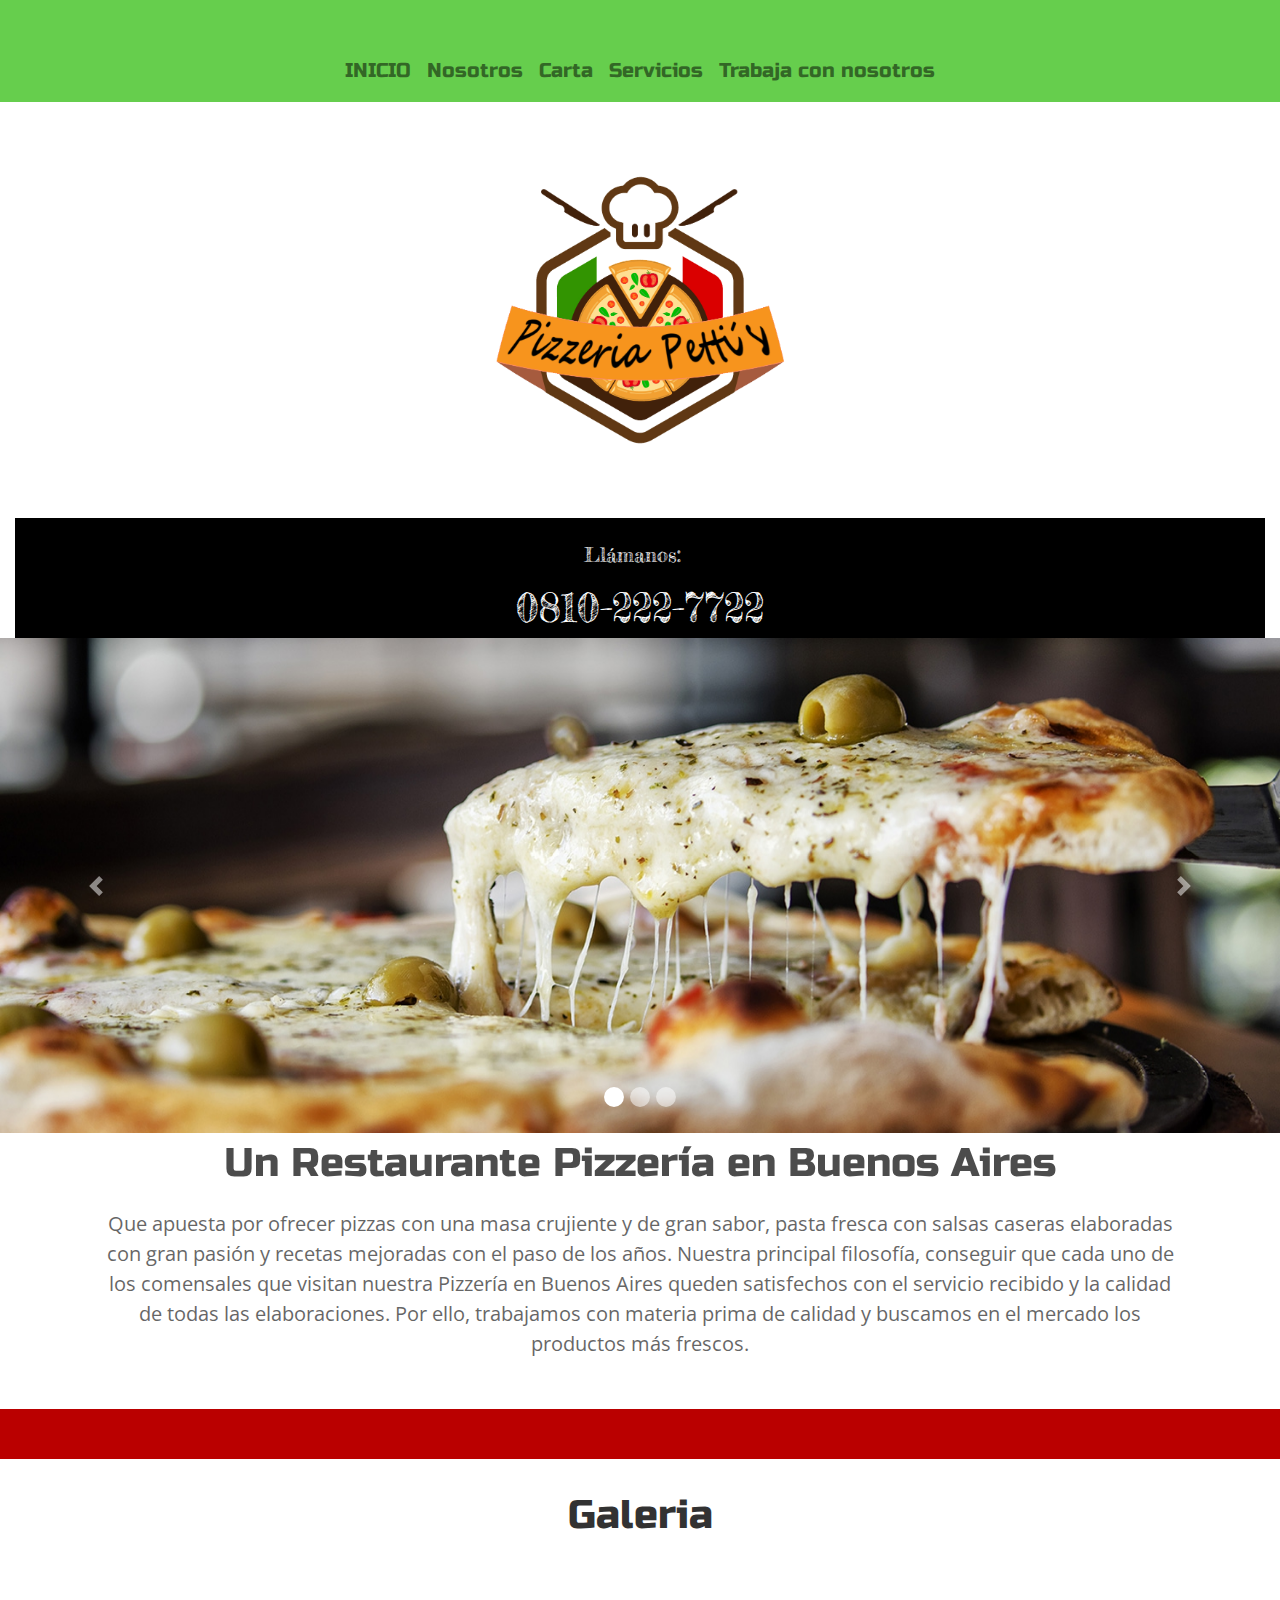
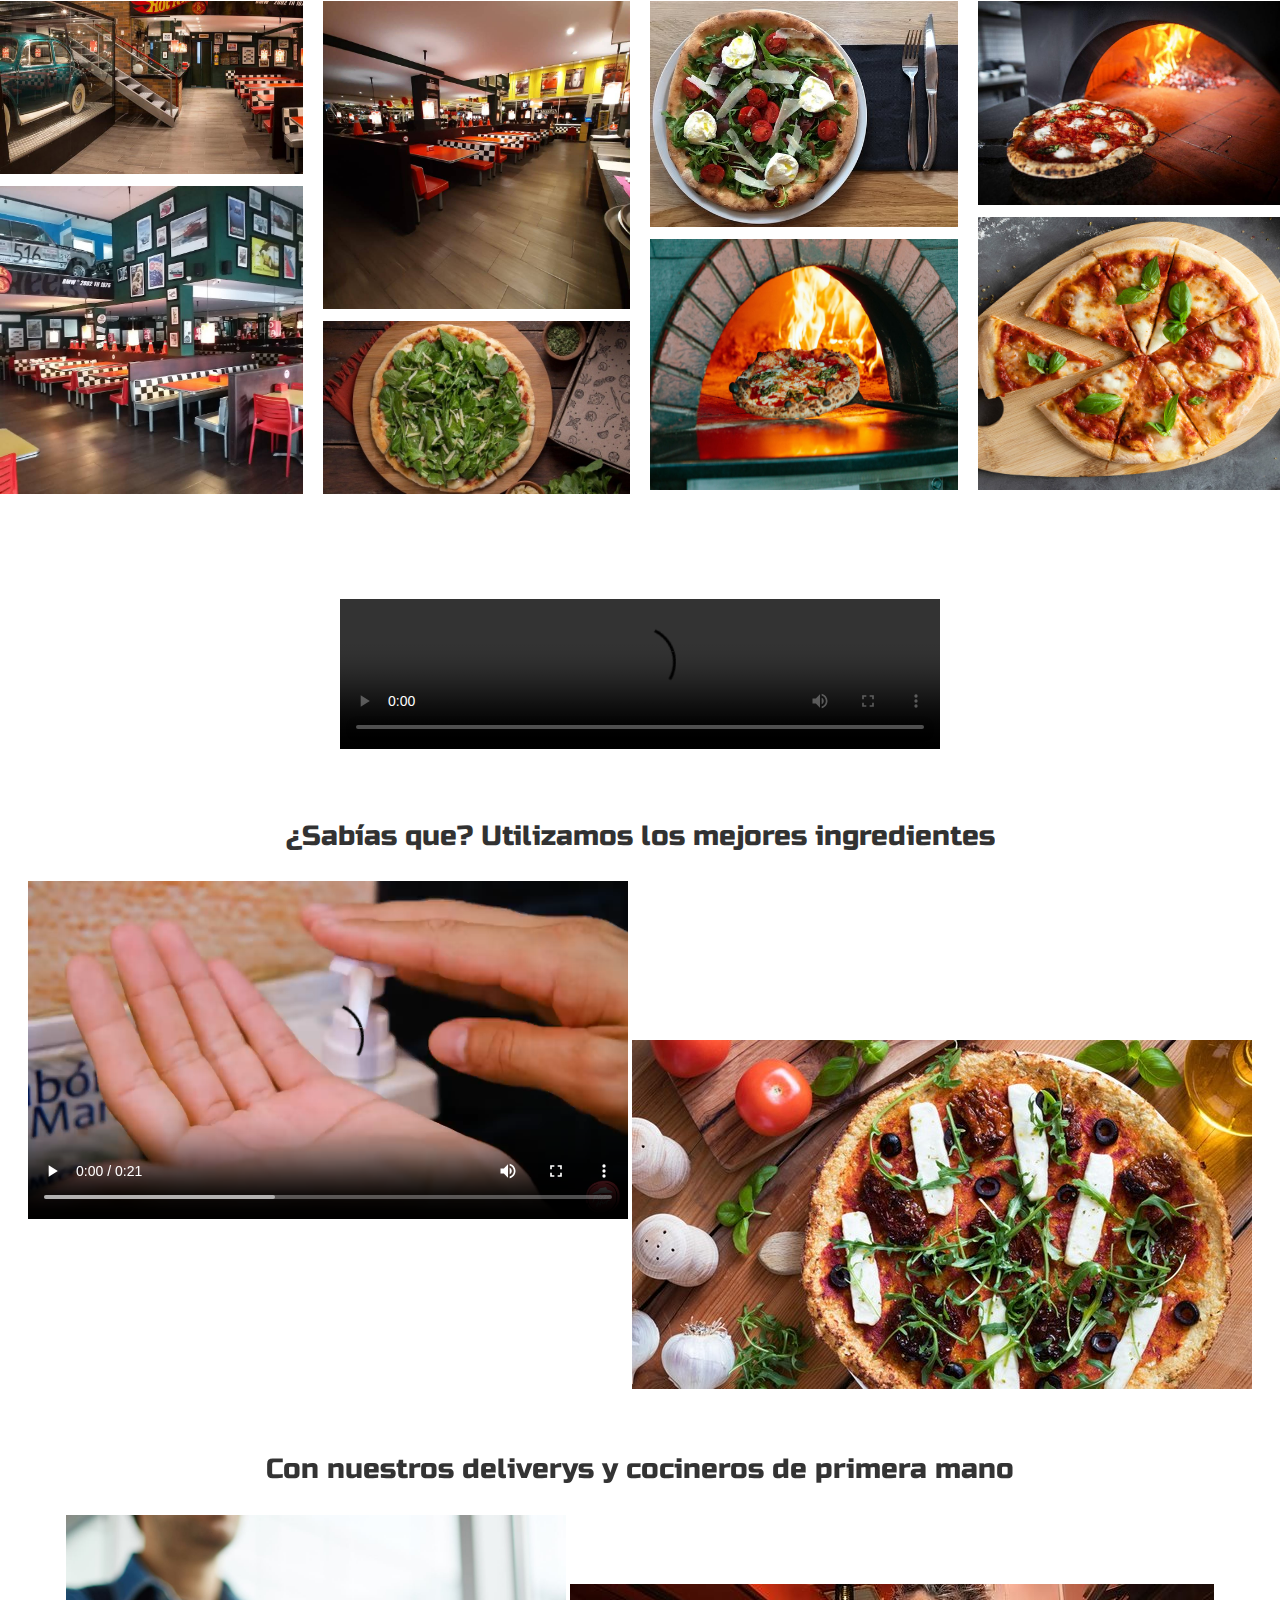
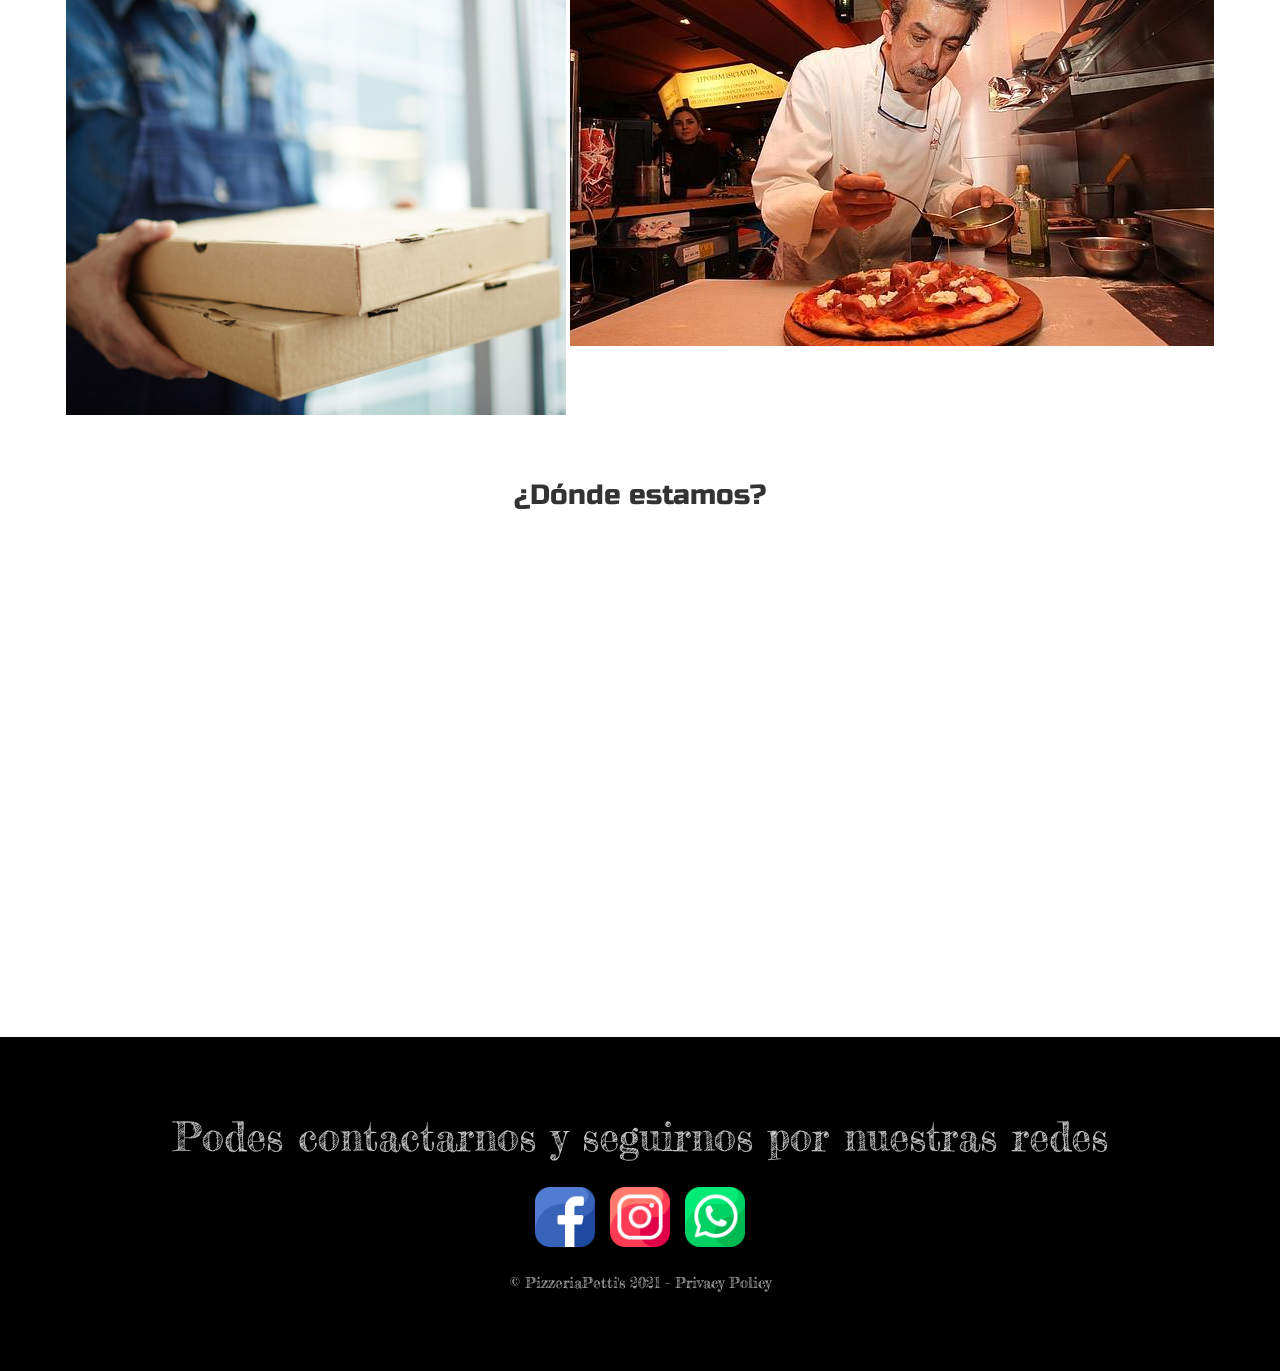
==== commit 92164832: "se agregaron imagenes" ====
--- a/index.html
+++ b/index.html
@@ -209,11 +209,11 @@
                 </div>
                 <div class="column">
                     <img src="img/local/img-5.jpg" style="width:100%">
-                    <img src="img/local/img-6.jpg" style="width:100%">
+                    <img src="img/local/img-6.jpg" style="width:100%" height="47%">
                 </div>
                 <div class="column">
                     <img src="img/local/img-7.jpg" style="width:100%">
-                    <img src="img/local/img-8.jpeg" style="width:100%">
+                    <img src="img/local/img-9.jpg" style="width:100%" height="51%">
                 </div>
             </div>
 
